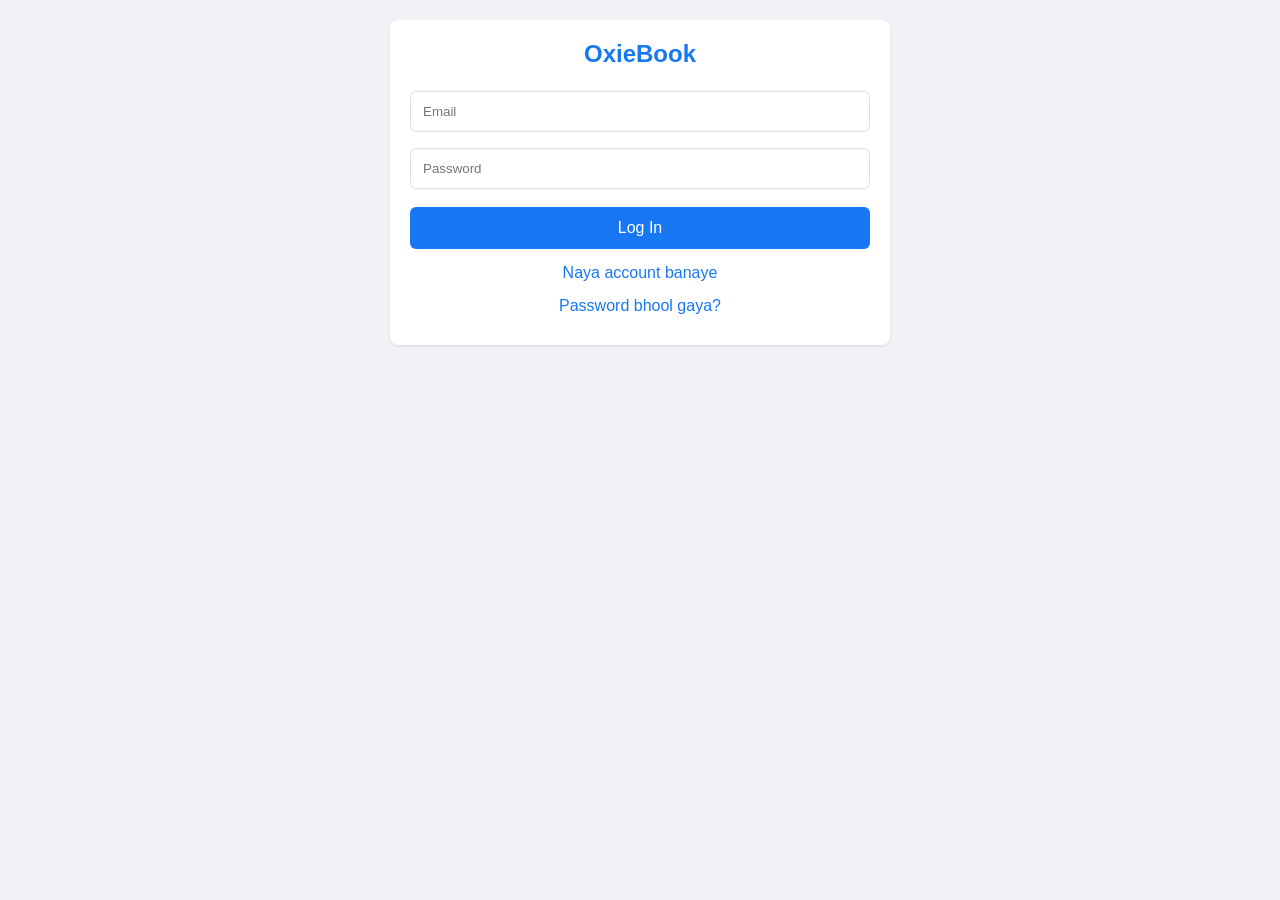
==== index.html @ 18fe03b7 "Update index.html" ====
<!DOCTYPE html>
<html lang="en">
<head>
  <meta charset="UTF-8">
  <meta name="viewport" content="width=device-width, initial-scale=1.0">
  <title>OxieBook</title>
  <style>
    body { font-family: Arial; background: #f0f2f5; margin: 0; padding: 0 0 70px 0; }
    .container { max-width: 500px; margin: 0 auto; padding: 20px; }
    .card { background: white; padding: 20px; border-radius: 8px; box-shadow: 0 1px 3px rgba(0,0,0,0.1); margin-bottom: 15px; }
    h2 { text-align: center; color: #1877f2; margin: 0 0 15px 0; }
    input, textarea { width: 100%; padding: 12px; margin: 8px 0; border: 1px solid #ddd; border-radius: 6px; box-sizing: border-box; font-family: Arial; }
    button { width: 100%; padding: 12px; background: #1877f2; color: white; border: none; border-radius: 6px; font-size: 16px; cursor: pointer; margin-top: 10px; }
    button:hover { background: #166fe5; }
    .btn-small { width: auto; padding: 6px 12px; font-size: 14px; margin: 0; }
    .btn-like { background: #e4e6eb; color: #050505; }
    .btn-liked { background: #1877f2; color: white; }
    .btn-back { background: #e4e6eb; color: #050505; margin-bottom: 10px; }
    .btn-delete { background: #e41e3f; }
    .btn-edit { background: #31a24c; }
    .link { text-align: center; margin-top: 15px; color: #1877f2; cursor: pointer; }
    .error { color: red; font-size: 14px; margin-top: 10px; text-align: center; }
    .header { display: flex; justify-content: space-between; align-items: center; margin-bottom: 15px; }
    .post { border-bottom: 1px solid #eee; padding: 15px 0; }
    .post:last-child { border-bottom: none; }
    .post-header { display: flex; align-items: center; gap: 10px; margin-bottom: 8px; }
    .avatar { width: 40px; height: 40px; border-radius: 50%; object-fit: cover; background: #ddd; cursor: pointer; }
    .avatar-large { width: 80px; height: 80px; border-radius: 50%; object-fit: cover; background: #ddd; }
    .post-name { font-weight: bold; color: #050505; font-size: 15px; display: flex; align-items: center; gap: 4px; cursor: pointer; }
    .post-name:hover { text-decoration: underline; }
    .post-content { margin: 8px 0; color: #050505; }
    .post-time { color: #65676b; font-size: 12px; }
    .post-actions { display: flex; gap: 10px; margin-top: 10px; flex-wrap: wrap; }
    .verified { color: #1877f2; font-size: 16px; }
    .search-result { padding: 10px; border-bottom: 1px solid #eee; cursor: pointer; display: flex; align-items: center; gap: 10px; }
    .search-result:hover { background: #f0f2f5; }
    .profile-section { display: flex; gap: 10px; align-items: center; margin-bottom: 10px; }
    .profile-section input { margin: 0; }
    .bio { color: #65676b; font-size: 14px; margin: 5px 0; }
    .profile-header { text-align: center; padding: 20px 0; }
    .profile-stats { display: flex; justify-content: center; gap: 30px; margin: 15px 0; }
    .stat { text-align: center; }
    .stat-number { font-weight: bold; font-size: 18px; }
    .stat-label { color: #65676b; font-size: 14px; }
    .edit-box { display: none; margin-top: 10px; }
    .friend-requests-box { background: #fff3cd; padding: 10px; border-radius: 6px; margin-bottom: 15px; }

    /* Bottom Nav Icons */
    .bottom-nav { position: fixed; bottom: 0; left: 0; right: 0; background: white; border-top: 1px solid #ddd; display: flex; justify-content: space-around; padding: 10px 0; box-shadow: 0 -1px 5px rgba(0,0,0,0.1); z-index: 100; }
    .nav-icon { display: flex; flex-direction: column; align-items: center; cursor: pointer; color: #65676b; font-size: 24px; padding: 5px 15px; }
    .nav-icon.active { color: #1877f2; }
    .nav-icon span { font-size: 11px; margin-top: 2px; }

    #fileInput { display: none; }
    .page { display: none; }
    .page.active { display: block; }
    
    /* NAYA: Chat Modal CSS */
    .chat-modal { position: fixed; top: 0; left: 0; right: 0; bottom: 0; background: white; z-index: 999; display: none; flex-direction: column; }
    .chat-modal.active { display: flex; }
    .chat-header { background: #1877f2; color: white; padding: 15px; display: flex; align-items: center; gap: 12px; }
    .chat-body { flex: 1; overflow-y: auto; padding: 15px; background: #f0f2f5; }
    .chat-input-area { padding: 10px; background: white; border-top: 1px solid #ddd; display: flex; gap: 8px; }
    .chat-input-area input { margin: 0; }
    .message { margin-bottom: 10px; display: flex; }
    .message.sent { justify-content: flex-end; }
    .message-bubble { max-width: 70%; padding: 8px 12px; border-radius: 18px; }
    .message.sent .message-bubble { background: #1877f2; color: white; }
    .message.received .message-bubble { background: white; }
    .message-time { font-size: 11px; opacity: 0.7; margin-top: 3px; }
    .unread-badge { background: red; color: white; border-radius: 50%; width: 18px; height: 18px; font-size: 11px; display: flex; align-items: center; justify-content: center; position: absolute; top: -5px; right: -5px; }
  </style>
</head>
<body>
  <div class="container">
    <!-- Login/Signup -->
    <div class="card" id="auth-form">
      <h2>OxieBook</h2>
      <input type="email" id="email" placeholder="Email" />
      <input type="password" id="password" placeholder="Password" />
      <button id="loginBtn">Log In</button>
      <div class="link" id="toggleBtn">Naya account banaye</div>
      <div class="link" id="forgotBtn">Password bhool gaya?</div>
      <div class="error" id="error"></div>
    </div>

    <!-- Main App -->
    <div id="app" style="display: none;">

      <!-- Home/Feed Page -->
      <div id="homePage" class="page active">
        <div class="card">
          <div class="header">
            <h2>OxieBook</h2>
            <div style="display: flex; gap: 15px; align-items: center;">
              <div style="position: relative; cursor: pointer;" onclick="openChatList()">
                <span style="font-size: 22px;">💬</span>
                <span id="chatUnreadBadge" class="unread-badge" style="display: none;">0</span>
              </div>
              <button id="logoutBtn" class="btn-small">Logout</button>
            </div>
          </div>
          <div id="friendRequestsBox" class="friend-requests-box" style="display:none;"></div>
          
          <!-- NAYA: Quick Post Box -->
          <div style="display: flex; gap: 10px; align-items: center; padding: 12px; background: #f0f2f5; border-radius: 8px; margin-bottom: 15px; cursor: pointer;" onclick="showPage('postPage')">
            <img id="quickPostAvatar" src="https://via.placeholder.com/40" class="avatar" style="width: 40px; height: 40px;" />
            <div style="flex: 1; color: #65676b;">Kya soch rahe ho?</div>
          </div>
          
          <div id="posts"></div>
        </div>
      </div>

      <!-- Search Page -->
      <div id="searchPage" class="page">
        <div class="card">
          <h3>Search Users</h3>
          <input type="text" id="searchInput" placeholder="Naam se search karo..." />
          <div id="searchResults"></div>
        </div>
      </div>

      <!-- Create Post Page -->
      <div id="postPage" class="page">
        <div class="card">
          <h3>Create Post</h3>
          <textarea id="postContent" placeholder="Kya soch rahe ho?"></textarea>
          <button id="postBtn">Post Karo</button>
        </div>
      </div>
            <!-- My Profile Page -->
      <div id="myProfilePage" class="page">
        <div class="card">
          <div class="profile-header">
            <img id="userAvatar" class="avatar-large" src="https://via.placeholder.com/80" />
            <h2 id="userName" style="margin: 10px 0 5px 0;"></h2>
            <div id="userBio" class="bio"></div>
          </div>
          <input type="text" id="nameInput" placeholder="Naam badlo" />
          <input type="text" id="bioInput" placeholder="Bio likho" />
          <input type="file" id="fileInput" accept="image/*" />
          <button id="dpBtn" class="btn-small">DP Upload</button>
          <button id="saveProfileBtn">Profile Save Karo</button>
        </div>
      </div>

      <!-- View Other Profile Page -->
      <div id="viewProfilePage" class="page">
        <div class="card">
          <button class="btn-back" onclick="showPage('homePage')">← Back</button>
          <div class="profile-header">
            <img id="viewProfileAvatar" class="avatar-large" src="https://via.placeholder.com/80" />
            <h2 id="viewProfileName" style="margin: 10px 0 5px 0;"></h2>
            <div id="viewProfileBio" class="bio"></div>
            <button id="friendActionBtn" class="btn-small" style="display:none; margin-top:10px;"></button>
            <button id="messageUserBtn" class="btn-small" style="display:none; margin-top:10px; background: #1877f2;">💬 Message</button>
          </div>
          <div class="profile-stats">
            <div class="stat">
              <div class="stat-number" id="viewPostCount">0</div>
              <div class="stat-label">Posts</div>
            </div>
          </div>
        </div>
        <div class="card">
          <h3>Posts</h3>
          <div id="viewProfilePosts"></div>
        </div>
      </div>

    </div>
  </div>

  <!-- Bottom Navigation -->
  <div class="bottom-nav" id="bottomNav" style="display: none;">
    <div class="nav-icon active" onclick="showPage('homePage')">
      🏠<span>Home</span>
    </div>
    <div class="nav-icon" onclick="showPage('searchPage')">
      🔍<span>Search</span>
    </div>
    <div class="nav-icon" onclick="showPage('postPage')">
      ➕<span>Post</span>
    </div>
    <div class="nav-icon" onclick="showPage('myProfilePage')">
      👤<span>Profile</span>
    </div>
  </div>

  <!-- NAYA: CHAT MODAL - User List -->
  <div id="chatListModal" class="chat-modal">
    <div class="chat-header">
      <span style="font-size: 24px; cursor: pointer;" onclick="closeChatList()">←</span>
      <h3 style="margin: 0; flex: 1;">Messages</h3>
    </div>
    <div class="chat-body" id="chatUserList">
      <div style="text-align: center; color: #65676b; margin-top: 30px;">Users load ho rahe hai...</div>
    </div>
  </div>

  <!-- NAYA: CHAT MODAL - Chat Window -->
  <div id="chatWindowModal" class="chat-modal">
    <div class="chat-header">
      <span style="font-size: 24px; cursor: pointer;" onclick="backToChatList()">←</span>
      <img id="chatWindowAvatar" src="https://via.placeholder.com/40" class="avatar" style="width: 40px; height: 40px;" />
      <div style="flex: 1;">
        <div id="chatWindowName" style="font-weight: bold;"></div>
        <div id="chatWindowStatus" style="font-size: 12px; opacity: 0.9;">Online</div>
      </div>
    </div>
    <div class="chat-body" id="chatMessages">
      <div style="text-align: center; color: #65676b; margin-top: 30px;">Loading messages...</div>
    </div>
    <div class="chat-input-area">
      <input type="text" id="chatMessageInput" placeholder="Message likho..." style="flex: 1;" />
      <button id="sendMessageBtn" class="btn-small" style="width: auto; padding: 12px 20px; margin: 0;">Send</button>
    </div>
  </div>

  <!-- Custom Popup -->
  <div id="customAlert" style="display: none; position: fixed; top: 0; left: 0; right: 0; bottom: 0; background: rgba(0,0,0,0.6); z-index: 999; align-items: center; justify-content: center;">
    <div style="background: #0d47a1; color: white; padding: 25px; border-radius: 12px; max-width: 300px; text-align: center; box-shadow: 0 5px 15px rgba(0,0,0,0.3);">
      <h3 style="margin: 0 0 12px 0; color: #bbdefb;">OxieBook</h3>
      <p id="alertMsg" style="margin: 0 0 18px 0; color: white;"></p>
      <input type="email" id="promptInput" placeholder="Apna email daalo" style="display: none; width: 100%; padding: 8px; margin-bottom: 15px; border-radius: 5px; border: none; box-sizing: border-box;" />
      <div>
        <button id="alertOkBtn" style="background: #1976d2; color: white; border: none; padding: 10px 25px; border-radius: 6px; font-weight: bold; cursor: pointer; margin: 0 5px;">OK</button>
        <button id="alertCancelBtn" style="display: none; background: #555; color: white; border: none; padding: 10px 25px; border-radius: 6px; cursor: pointer; margin: 0 5px;">Cancel</button>
      </div>
    </div>
  </div>
    <script type="module">
    import { createClient } from 'https://cdn.jsdelivr.net/npm/@supabase/supabase-js@2/+esm'

    const SUPABASE_URL = 'https://gxpjfxiukyubpnnuqrzw.supabase.co'
    const SUPABASE_ANON_KEY = 'sb_publishable_iM23kcEkexqxSfRP8p-hvw_jzrtv5hI'
    const supabase = createClient(SUPABASE_URL, SUPABASE_ANON_KEY)

    let isLogin = true
    let currentUserId = null
    let currentUser = null
    let selectedChatUser = null
    let messageSubscription = null

    // ========== PAGE NAVIGATION ==========
    window.showPage = (pageId) => {
      document.querySelectorAll('.page').forEach(p => p.classList.remove('active'))
      document.querySelectorAll('.nav-icon').forEach(i => i.classList.remove('active'))
      document.getElementById(pageId).classList.add('active')

      const navMap = { 'homePage': 0, 'searchPage': 1, 'postPage': 2, 'myProfilePage': 3 }
      if (navMap[pageId]!== undefined) {
        document.querySelectorAll('.nav-icon')[navMap[pageId]].classList.add('active')
      }
    }

    // ========== AUTH ==========
    document.getElementById('toggleBtn').addEventListener('click', () => {
      isLogin =!isLogin
      document.getElementById('loginBtn').textContent = isLogin? 'Log In' : 'Sign Up'
      document.getElementById('toggleBtn').textContent = isLogin? 'Naya account banaye' : 'Account hai? Login kare'
    })

    document.getElementById('loginBtn').addEventListener('click', async () => {
      const email = document.getElementById('email').value
      const password = document.getElementById('password').value
      if (!email ||!password) return document.getElementById('error').textContent = 'Email aur Password daal'

      try {
        let result = isLogin
         ? await supabase.auth.signInWithPassword({ email, password })
          : await supabase.auth.signUp({ email, password })

        if (result.error) throw result.error
        if (!isLogin &&!result.data.session) document.getElementById('error').textContent = 'Signup ho gaya! Ab Login kar'
      } catch (err) {
        document.getElementById('error').textContent = err.message
      }
    })

    document.getElementById('logoutBtn').addEventListener('click', async () => await supabase.auth.signOut())

    document.getElementById('forgotBtn').addEventListener('click', () => {
      showPrompt('Password reset ke liye email daalo:', async (email) => {
        if (!email) return showAlert('Email to daal bhai')
        const { error } = await supabase.auth.resetPasswordForEmail(email, {
          redirectTo: 'https://oxie-book.vercel.app'
        })
        if (error) showAlert('Error: ' + error.message)
        else showAlert('Password reset link email pe bhej diya! Inbox + Spam check kar')
      })
    })

    // ========== PROFILE UPDATE ==========
    document.getElementById('dpBtn').addEventListener('click', () => document.getElementById('fileInput').click())

    document.getElementById('fileInput').addEventListener('change', async (e) => {
      const file = e.target.files[0]
      if (!file) return
      const { data: { user } } = await supabase.auth.getUser()
      const filePath = `${user.id}/${Date.now()}.jpg`
      const { error } = await supabase.storage.from('avatars').upload(filePath, file)
      if (error) return showAlert(error.message)
      const { data } = supabase.storage.from('avatars').getPublicUrl(filePath)
      await supabase.from('profiles').update({ avatar_url: data.publicUrl }).eq('id', user.id)
      getProfile()
    })

    document.getElementById('saveProfileBtn').addEventListener('click', async () => {
      const name = document.getElementById('nameInput').value.trim()
      const bio = document.getElementById('bioInput').value.trim()
      const { data: { user } } = await supabase.auth.getUser()
      const { error } = await supabase.from('profiles').update({ name, bio }).eq('id', user.id)
      if (error) showAlert(error.message)
      else {
        showAlert('Profile update ho gaya!')
        getProfile()
        loadPosts()
      }
    })

    // ========== POST ==========
    document.getElementById('postBtn').addEventListener('click', async () => {
      const content = document.getElementById('postContent').value.trim()
      if (!content) return showAlert('Kuch to likh bhai')
      const { error } = await supabase.from('posts').insert({ content })
      if (error) showAlert(error.message)
      else {
        document.getElementById('postContent').value = ''
        showPage('homePage')
        loadPosts()
      }
    })

    // ========== SEARCH ==========
    document.getElementById('searchInput').addEventListener('input', async (e) => {
      const query = e.target.value.trim()
      if (query.length < 2) return document.getElementById('searchResults').innerHTML = ''
      const { data } = await supabase.from('profiles').select('id, name, is_verified, avatar_url').ilike('name', `%${query}%`).limit(5)
      document.getElementById('searchResults').innerHTML = data.map(u => `
        <div class="search-result" onclick="viewUserProfile('${u.id}')">
          <img src="${u.avatar_url || 'https://via.placeholder.com/40'}" class="avatar" style="width:30px;height:30px;" />
          ${u.name} ${u.is_verified? '<span class="verified">✓</span>' : ''}
        </div>
      `).join('')
    })

    // ========== VIEW USER PROFILE ==========
    window.viewUserProfile = async (userId) => {
      const { data: profile } = await supabase.from('profiles').select('*').eq('id', userId).single()
      if (!profile) return

      showPage('viewProfilePage')
      document.getElementById('viewProfileAvatar').src = profile.avatar_url || 'https://via.placeholder.com/80'
      document.getElementById('viewProfileName').innerHTML = `${profile.name} ${profile.is_verified? '<span class="verified">✓</span>' : ''}`
      document.getElementById('viewProfileBio').textContent = profile.bio || 'No bio yet'

      // Friend button logic
      const friendBtn = document.getElementById('friendActionBtn')
      const messageBtn = document.getElementById('messageUserBtn')

      if (userId!== currentUserId) {
        const { data: friendData } = await supabase.from('friends')
         .select('*')
         .or(`and(sender_id.eq.${currentUserId},receiver_id.eq.${userId}),and(sender_id.eq.${userId},receiver_id.eq.${currentUserId})`)
         .single()

        friendBtn.style.display = 'inline-block'
        messageBtn.style.display = 'inline-block'
        messageBtn.onclick = () => openChatWindow(userId, profile.name, profile.avatar_url)

        if (!friendData) {
          friendBtn.textContent = '➕ Add Friend'
          friendBtn.onclick = () => sendFriendRequest(userId, profile.name)
          friendBtn.disabled = false
        } else if (friendData.status === 'pending' && friendData.sender_id === currentUserId) {
          friendBtn.textContent = 'Request Sent'
          friendBtn.disabled = true
        } else if (friendData.status === 'pending' && friendData.receiver_id === currentUserId) {
          friendBtn.textContent = 'Accept Request'
          friendBtn.onclick = () => acceptFriendRequest(friendData.id)
          friendBtn.disabled = false
        } else if (friendData.status === 'accepted') {
          friendBtn.textContent = '✓ Friends'
          friendBtn.disabled = true
        }
      } else {
        friendBtn.style.display = 'none'
        messageBtn.style.display = 'none'
      }

      const { data: posts } = await supabase
       .from('posts')
       .select(`*, profiles:user_id (name, is_verified, avatar_url), likes:likes (user_id)`)
       .eq('user_id', userId)
       .order('created_at', { ascending: false })

      document.getElementById('viewPostCount').textContent = posts.length
      document.getElementById('viewProfilePosts').innerHTML = posts.map(post => renderPost(post)).join('') || '<p>No posts yet.</p>'
    }
      -- 1. Profiles Table
create table profiles (
  id uuid references auth.users primary key,
  name text,
  bio text,
  avatar_url text,
  is_verified boolean default false
);

-- 2. Posts Table
create table posts (
  id uuid primary key default gen_random_uuid(),
  user_id uuid references auth.users,
  content text,
  created_at timestamp with time zone default now()
);

-- 3. Likes Table
create table likes (
  id uuid primary key default gen_random_uuid(),
  post_id uuid references posts,
  user_id uuid references auth.users,
  created_at timestamp with time zone default now(),
  unique(post_id, user_id)
);

-- 4. Friends Table
create table friends (
  id uuid primary key default gen_random_uuid(),
  sender_id uuid references auth.users,
  receiver_id uuid references auth.users,
  status text default 'pending',
  created_at timestamp with time zone default now()
);

-- 5. Messages Table
create table messages (
  id uuid primary key default gen_random_uuid(),
  sender_id uuid references auth.users,
  receiver_id uuid references auth.users,
  content text,
  created_at timestamp with time zone default now(),
  seen_at timestamp with time zone
);

-- RLS Policies
alter table profiles enable row level security;
create policy "Public read" on profiles for select using (true);
create policy "User update" on profiles for update using (auth.uid() = id);

alter table posts enable row level security;
create policy "Public read" on posts for select using (true);
create policy "User insert" on posts for insert with check (auth.uid() = user_id);
create policy "User update" on posts for update using (auth.uid() = user_id);
create policy "User delete" on posts for delete using (auth.uid() = user_id);

alter table likes enable row level security;
create policy "Public read" on likes for select using (true);
create policy "User like" on likes for insert with check (auth.uid() = user_id);
create policy "User unlike" on likes for delete using (auth.uid() = user_id);

alter table friends enable row level security;
create policy "View friends" on friends for select using (auth.uid() = sender_id or auth.uid() = receiver_id);
create policy "Send request" on friends for insert with check (auth.uid() = sender_id);
create policy "Update request" on friends for update using (auth.uid() = receiver_id);

alter table messages enable row level security;
create policy "View messages" on messages for select using (auth.uid() = sender_id or auth.uid() = receiver_id);
create policy "Send message" on messages for insert with check (auth.uid() = sender_id);
create policy "Update seen" on messages for update using (auth.uid() = receiver_id);
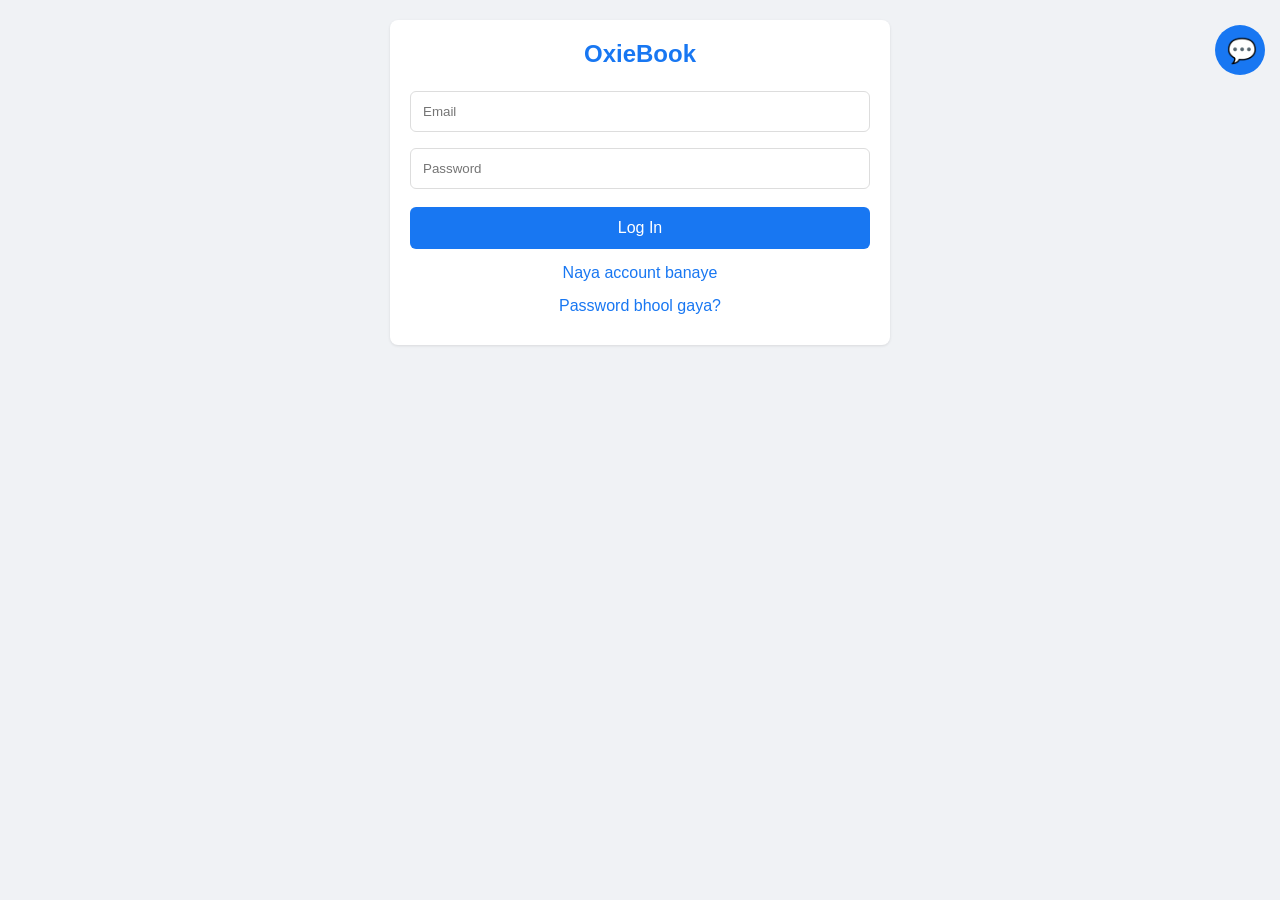
==== commit 06c280cd: "Update index.html" ====
--- a/index.html
+++ b/index.html
@@ -6,69 +6,67 @@
   <title>OxieBook</title>
   <style>
     body { font-family: Arial; background: #f0f2f5; margin: 0; padding: 0 0 70px 0; }
-    .container { max-width: 500px; margin: 0 auto; padding: 20px; }
-    .card { background: white; padding: 20px; border-radius: 8px; box-shadow: 0 1px 3px rgba(0,0,0,0.1); margin-bottom: 15px; }
+.container { max-width: 500px; margin: 0 auto; padding: 20px; }
+.card { background: white; padding: 20px; border-radius: 8px; box-shadow: 0 1px 3px rgba(0,0,0,0.1); margin-bottom: 15px; }
     h2 { text-align: center; color: #1877f2; margin: 0 0 15px 0; }
     input, textarea { width: 100%; padding: 12px; margin: 8px 0; border: 1px solid #ddd; border-radius: 6px; box-sizing: border-box; font-family: Arial; }
     button { width: 100%; padding: 12px; background: #1877f2; color: white; border: none; border-radius: 6px; font-size: 16px; cursor: pointer; margin-top: 10px; }
     button:hover { background: #166fe5; }
-    .btn-small { width: auto; padding: 6px 12px; font-size: 14px; margin: 0; }
-    .btn-like { background: #e4e6eb; color: #050505; }
-    .btn-liked { background: #1877f2; color: white; }
-    .btn-back { background: #e4e6eb; color: #050505; margin-bottom: 10px; }
-    .btn-delete { background: #e41e3f; }
-    .btn-edit { background: #31a24c; }
-    .link { text-align: center; margin-top: 15px; color: #1877f2; cursor: pointer; }
-    .error { color: red; font-size: 14px; margin-top: 10px; text-align: center; }
-    .header { display: flex; justify-content: space-between; align-items: center; margin-bottom: 15px; }
-    .post { border-bottom: 1px solid #eee; padding: 15px 0; }
-    .post:last-child { border-bottom: none; }
-    .post-header { display: flex; align-items: center; gap: 10px; margin-bottom: 8px; }
-    .avatar { width: 40px; height: 40px; border-radius: 50%; object-fit: cover; background: #ddd; cursor: pointer; }
-    .avatar-large { width: 80px; height: 80px; border-radius: 50%; object-fit: cover; background: #ddd; }
-    .post-name { font-weight: bold; color: #050505; font-size: 15px; display: flex; align-items: center; gap: 4px; cursor: pointer; }
-    .post-name:hover { text-decoration: underline; }
-    .post-content { margin: 8px 0; color: #050505; }
-    .post-time { color: #65676b; font-size: 12px; }
-    .post-actions { display: flex; gap: 10px; margin-top: 10px; flex-wrap: wrap; }
-    .verified { color: #1877f2; font-size: 16px; }
-    .search-result { padding: 10px; border-bottom: 1px solid #eee; cursor: pointer; display: flex; align-items: center; gap: 10px; }
-    .search-result:hover { background: #f0f2f5; }
-    .profile-section { display: flex; gap: 10px; align-items: center; margin-bottom: 10px; }
-    .profile-section input { margin: 0; }
-    .bio { color: #65676b; font-size: 14px; margin: 5px 0; }
-    .profile-header { text-align: center; padding: 20px 0; }
-    .profile-stats { display: flex; justify-content: center; gap: 30px; margin: 15px 0; }
-    .stat { text-align: center; }
-    .stat-number { font-weight: bold; font-size: 18px; }
-    .stat-label { color: #65676b; font-size: 14px; }
-    .edit-box { display: none; margin-top: 10px; }
-    .friend-requests-box { background: #fff3cd; padding: 10px; border-radius: 6px; margin-bottom: 15px; }
+.btn-small { width: auto; padding: 6px 12px; font-size: 14px; margin: 0; }
+.btn-like { background: #e4e6eb; color: #050505; }
+.btn-liked { background: #1877f2; color: white; }
+.btn-back { background: #e4e6eb; color: #050505; margin-bottom: 10px; }
+.btn-delete { background: #e41e3f; }
+.btn-edit { background: #31a24c; }
+.link { text-align: center; margin-top: 15px; color: #1877f2; cursor: pointer; }
+.error { color: red; font-size: 14px; margin-top: 10px; text-align: center; }
+.header { display: flex; justify-content: space-between; align-items: center; margin-bottom: 15px; }
+.post { border-bottom: 1px solid #eee; padding: 15px 0; }
+.post:last-child { border-bottom: none; }
+.post-header { display: flex; align-items: center; gap: 10px; margin-bottom: 8px; }
+.avatar { width: 40px; height: 40px; border-radius: 50%; object-fit: cover; background: #ddd; cursor: pointer; }
+.avatar-large { width: 80px; height: 80px; border-radius: 50%; object-fit: cover; background: #ddd; }
+.post-name { font-weight: bold; color: #050505; font-size: 15px; display: flex; align-items: center; gap: 4px; cursor: pointer; }
+.post-name:hover { text-decoration: underline; }
+.post-content { margin: 8px 0; color: #050505; }
+.post-time { color: #65676b; font-size: 12px; }
+.post-actions { display: flex; gap: 10px; margin-top: 10px; flex-wrap: wrap; }
+.verified { color: #1877f2; font-size: 16px; }
+.search-result { padding: 10px; border-bottom: 1px solid #eee; cursor: pointer; display: flex; align-items: center; gap: 10px; }
+.search-result:hover { background: #f0f2f5; }
+.profile-section { display: flex; gap: 10px; align-items: center; margin-bottom: 10px; }
+.profile-section input { margin: 0; }
+.bio { color: #65676b; font-size: 14px; margin: 5px 0; }
+.profile-header { text-align: center; padding: 20px 0; }
+.profile-stats { display: flex; justify-content: center; gap: 30px; margin: 15px 0; }
+.stat { text-align: center; }
+.stat-number { font-weight: bold; font-size: 18px; }
+.stat-label { color: #65676b; font-size: 14px; }
+.edit-box { display: none; margin-top: 10px; }
+.friend-requests-box { background: #fff3cd; padding: 10px; border-radius: 6px; margin-bottom: 15px; }
 
     /* Bottom Nav Icons */
-    .bottom-nav { position: fixed; bottom: 0; left: 0; right: 0; background: white; border-top: 1px solid #ddd; display: flex; justify-content: space-around; padding: 10px 0; box-shadow: 0 -1px 5px rgba(0,0,0,0.1); z-index: 100; }
-    .nav-icon { display: flex; flex-direction: column; align-items: center; cursor: pointer; color: #65676b; font-size: 24px; padding: 5px 15px; }
-    .nav-icon.active { color: #1877f2; }
-    .nav-icon span { font-size: 11px; margin-top: 2px; }
+.bottom-nav { position: fixed; bottom: 0; left: 0; right: 0; background: white; border-top: 1px solid #ddd; display: flex; justify-content: space-around; padding: 10px 0; box-shadow: 0 -1px 5px rgba(0,0,0,0.1); z-index: 100; }
+.nav-icon { display: flex; flex-direction: column; align-items: center; cursor: pointer; color: #65676b; font-size: 24px; padding: 5px 15px; }
+.nav-icon.active { color: #1877f2; }
+.nav-icon span { font-size: 11px; margin-top: 2px; }
 
     #fileInput { display: none; }
-    .page { display: none; }
-    .page.active { display: block; }
-    
-    /* NAYA: Chat Modal CSS */
-    .chat-modal { position: fixed; top: 0; left: 0; right: 0; bottom: 0; background: white; z-index: 999; display: none; flex-direction: column; }
-    .chat-modal.active { display: flex; }
-    .chat-header { background: #1877f2; color: white; padding: 15px; display: flex; align-items: center; gap: 12px; }
-    .chat-body { flex: 1; overflow-y: auto; padding: 15px; background: #f0f2f5; }
-    .chat-input-area { padding: 10px; background: white; border-top: 1px solid #ddd; display: flex; gap: 8px; }
-    .chat-input-area input { margin: 0; }
-    .message { margin-bottom: 10px; display: flex; }
-    .message.sent { justify-content: flex-end; }
-    .message-bubble { max-width: 70%; padding: 8px 12px; border-radius: 18px; }
-    .message.sent .message-bubble { background: #1877f2; color: white; }
-    .message.received .message-bubble { background: white; }
-    .message-time { font-size: 11px; opacity: 0.7; margin-top: 3px; }
-    .unread-badge { background: red; color: white; border-radius: 50%; width: 18px; height: 18px; font-size: 11px; display: flex; align-items: center; justify-content: center; position: absolute; top: -5px; right: -5px; }
+.page { display: none; }
+.page.active { display: block; }
+    .modal { display:none; position:fixed; top:0; left:0; width:100%; height:100%; background:rgba(0,0,0,0.5); z-index:1000; }
+.modal.active { display:flex; align-items:center; justify-content:center; }
+.modal-content { background:white; width:90%; max-width:500px; height:80vh; border-radius:8px; display:flex; flex-direction:column; }
+.modal-header { padding:15px; border-bottom:1px solid #ddd; display:flex; justify-content:space-between; align-items:center; }
+.close-btn { background:none; border:none; font-size:24px; cursor:pointer; }
+.message { margin:8px 0; display:flex; }
+.message.sent { justify-content:flex-end; }
+.message.received { justify-content:flex-start; }
+.message-bubble { max-width:70%; padding:10px 15px; border-radius:18px; word-wrap:break-word; }
+.message.sent .message-bubble { background:#1877f2; color:white; }
+.message.received .message-bubble { background:#e4e6eb; color:black; }
+.message-time { font-size:11px; opacity:0.7; margin-top:4px; }
+.unread-badge { position:absolute; top:-2px; right:-2px; background:#f02849; color:white; border-radius:50%; width:18px; height:18px; font-size:10px; display:flex; align-items:center; justify-content:center; font-weight:bold; }
   </style>
 </head>
 <body>
@@ -92,22 +90,9 @@
         <div class="card">
           <div class="header">
             <h2>OxieBook</h2>
-            <div style="display: flex; gap: 15px; align-items: center;">
-              <div style="position: relative; cursor: pointer;" onclick="openChatList()">
-                <span style="font-size: 22px;">💬</span>
-                <span id="chatUnreadBadge" class="unread-badge" style="display: none;">0</span>
-              </div>
-              <button id="logoutBtn" class="btn-small">Logout</button>
-            </div>
+            <button id="logoutBtn" class="btn-small">Logout</button>
           </div>
           <div id="friendRequestsBox" class="friend-requests-box" style="display:none;"></div>
-          
-          <!-- NAYA: Quick Post Box -->
-          <div style="display: flex; gap: 10px; align-items: center; padding: 12px; background: #f0f2f5; border-radius: 8px; margin-bottom: 15px; cursor: pointer;" onclick="showPage('postPage')">
-            <img id="quickPostAvatar" src="https://via.placeholder.com/40" class="avatar" style="width: 40px; height: 40px;" />
-            <div style="flex: 1; color: #65676b;">Kya soch rahe ho?</div>
-          </div>
-          
           <div id="posts"></div>
         </div>
       </div>
@@ -126,10 +111,11 @@
         <div class="card">
           <h3>Create Post</h3>
           <textarea id="postContent" placeholder="Kya soch rahe ho?"></textarea>
-          <button id="postBtn">Post Karo</button>
-        </div>
-      </div>
-            <!-- My Profile Page -->
+<button id="postBtn">Post Karo</button>
+        </div>
+      </div>
+
+      <!-- My Profile Page -->
       <div id="myProfilePage" class="page">
         <div class="card">
           <div class="profile-header">
@@ -154,7 +140,6 @@
             <h2 id="viewProfileName" style="margin: 10px 0 5px 0;"></h2>
             <div id="viewProfileBio" class="bio"></div>
             <button id="friendActionBtn" class="btn-small" style="display:none; margin-top:10px;"></button>
-            <button id="messageUserBtn" class="btn-small" style="display:none; margin-top:10px; background: #1877f2;">💬 Message</button>
           </div>
           <div class="profile-stats">
             <div class="stat">
@@ -188,49 +173,7 @@
     </div>
   </div>
 
-  <!-- NAYA: CHAT MODAL - User List -->
-  <div id="chatListModal" class="chat-modal">
-    <div class="chat-header">
-      <span style="font-size: 24px; cursor: pointer;" onclick="closeChatList()">←</span>
-      <h3 style="margin: 0; flex: 1;">Messages</h3>
-    </div>
-    <div class="chat-body" id="chatUserList">
-      <div style="text-align: center; color: #65676b; margin-top: 30px;">Users load ho rahe hai...</div>
-    </div>
-  </div>
-
-  <!-- NAYA: CHAT MODAL - Chat Window -->
-  <div id="chatWindowModal" class="chat-modal">
-    <div class="chat-header">
-      <span style="font-size: 24px; cursor: pointer;" onclick="backToChatList()">←</span>
-      <img id="chatWindowAvatar" src="https://via.placeholder.com/40" class="avatar" style="width: 40px; height: 40px;" />
-      <div style="flex: 1;">
-        <div id="chatWindowName" style="font-weight: bold;"></div>
-        <div id="chatWindowStatus" style="font-size: 12px; opacity: 0.9;">Online</div>
-      </div>
-    </div>
-    <div class="chat-body" id="chatMessages">
-      <div style="text-align: center; color: #65676b; margin-top: 30px;">Loading messages...</div>
-    </div>
-    <div class="chat-input-area">
-      <input type="text" id="chatMessageInput" placeholder="Message likho..." style="flex: 1;" />
-      <button id="sendMessageBtn" class="btn-small" style="width: auto; padding: 12px 20px; margin: 0;">Send</button>
-    </div>
-  </div>
-
-  <!-- Custom Popup -->
-  <div id="customAlert" style="display: none; position: fixed; top: 0; left: 0; right: 0; bottom: 0; background: rgba(0,0,0,0.6); z-index: 999; align-items: center; justify-content: center;">
-    <div style="background: #0d47a1; color: white; padding: 25px; border-radius: 12px; max-width: 300px; text-align: center; box-shadow: 0 5px 15px rgba(0,0,0,0.3);">
-      <h3 style="margin: 0 0 12px 0; color: #bbdefb;">OxieBook</h3>
-      <p id="alertMsg" style="margin: 0 0 18px 0; color: white;"></p>
-      <input type="email" id="promptInput" placeholder="Apna email daalo" style="display: none; width: 100%; padding: 8px; margin-bottom: 15px; border-radius: 5px; border: none; box-sizing: border-box;" />
-      <div>
-        <button id="alertOkBtn" style="background: #1976d2; color: white; border: none; padding: 10px 25px; border-radius: 6px; font-weight: bold; cursor: pointer; margin: 0 5px;">OK</button>
-        <button id="alertCancelBtn" style="display: none; background: #555; color: white; border: none; padding: 10px 25px; border-radius: 6px; cursor: pointer; margin: 0 5px;">Cancel</button>
-      </div>
-    </div>
-  </div>
-    <script type="module">
+  <script type="module">
     import { createClient } from 'https://cdn.jsdelivr.net/npm/@supabase/supabase-js@2/+esm'
 
     const SUPABASE_URL = 'https://gxpjfxiukyubpnnuqrzw.supabase.co'
@@ -240,22 +183,22 @@
     let isLogin = true
     let currentUserId = null
     let currentUser = null
-    let selectedChatUser = null
-    let messageSubscription = null
-
-    // ========== PAGE NAVIGATION ==========
+
+    // Page Navigation
     window.showPage = (pageId) => {
       document.querySelectorAll('.page').forEach(p => p.classList.remove('active'))
       document.querySelectorAll('.nav-icon').forEach(i => i.classList.remove('active'))
       document.getElementById(pageId).classList.add('active')
 
-      const navMap = { 'homePage': 0, 'searchPage': 1, 'postPage': 2, 'myProfilePage': 3 }
+      const navMap = {
+        'homePage': 0, 'searchPage': 1, 'postPage': 2, 'myProfilePage': 3
+      }
       if (navMap[pageId]!== undefined) {
         document.querySelectorAll('.nav-icon')[navMap[pageId]].classList.add('active')
       }
     }
 
-    // ========== AUTH ==========
+    // Auth
     document.getElementById('toggleBtn').addEventListener('click', () => {
       isLogin =!isLogin
       document.getElementById('loginBtn').textContent = isLogin? 'Log In' : 'Sign Up'
@@ -269,7 +212,7 @@
 
       try {
         let result = isLogin
-         ? await supabase.auth.signInWithPassword({ email, password })
+     ? await supabase.auth.signInWithPassword({ email, password })
           : await supabase.auth.signUp({ email, password })
 
         if (result.error) throw result.error
@@ -281,18 +224,7 @@
 
     document.getElementById('logoutBtn').addEventListener('click', async () => await supabase.auth.signOut())
 
-    document.getElementById('forgotBtn').addEventListener('click', () => {
-      showPrompt('Password reset ke liye email daalo:', async (email) => {
-        if (!email) return showAlert('Email to daal bhai')
-        const { error } = await supabase.auth.resetPasswordForEmail(email, {
-          redirectTo: 'https://oxie-book.vercel.app'
-        })
-        if (error) showAlert('Error: ' + error.message)
-        else showAlert('Password reset link email pe bhej diya! Inbox + Spam check kar')
-      })
-    })
-
-    // ========== PROFILE UPDATE ==========
+    // Profile Update
     document.getElementById('dpBtn').addEventListener('click', () => document.getElementById('fileInput').click())
 
     document.getElementById('fileInput').addEventListener('change', async (e) => {
@@ -320,7 +252,7 @@
       }
     })
 
-    // ========== POST ==========
+    // Post
     document.getElementById('postBtn').addEventListener('click', async () => {
       const content = document.getElementById('postContent').value.trim()
       if (!content) return showAlert('Kuch to likh bhai')
@@ -333,7 +265,7 @@
       }
     })
 
-    // ========== SEARCH ==========
+    // Search
     document.getElementById('searchInput').addEventListener('input', async (e) => {
       const query = e.target.value.trim()
       if (query.length < 2) return document.getElementById('searchResults').innerHTML = ''
@@ -346,7 +278,7 @@
       `).join('')
     })
 
-    // ========== VIEW USER PROFILE ==========
+    // View User Profile
     window.viewUserProfile = async (userId) => {
       const { data: profile } = await supabase.from('profiles').select('*').eq('id', userId).single()
       if (!profile) return
@@ -358,8 +290,6 @@
 
       // Friend button logic
       const friendBtn = document.getElementById('friendActionBtn')
-      const messageBtn = document.getElementById('messageUserBtn')
-
       if (userId!== currentUserId) {
         const { data: friendData } = await supabase.from('friends')
          .select('*')
@@ -367,105 +297,442 @@
          .single()
 
         friendBtn.style.display = 'inline-block'
-        messageBtn.style.display = 'inline-block'
-        messageBtn.onclick = () => openChatWindow(userId, profile.name, profile.avatar_url)
-
         if (!friendData) {
           friendBtn.textContent = '➕ Add Friend'
           friendBtn.onclick = () => sendFriendRequest(userId, profile.name)
-          friendBtn.disabled = false
         } else if (friendData.status === 'pending' && friendData.sender_id === currentUserId) {
           friendBtn.textContent = 'Request Sent'
           friendBtn.disabled = true
         } else if (friendData.status === 'pending' && friendData.receiver_id === currentUserId) {
           friendBtn.textContent = 'Accept Request'
           friendBtn.onclick = () => acceptFriendRequest(friendData.id)
-          friendBtn.disabled = false
         } else if (friendData.status === 'accepted') {
           friendBtn.textContent = '✓ Friends'
           friendBtn.disabled = true
         }
       } else {
         friendBtn.style.display = 'none'
-        messageBtn.style.display = 'none'
       }
 
       const { data: posts } = await supabase
-       .from('posts')
-       .select(`*, profiles:user_id (name, is_verified, avatar_url), likes:likes (user_id)`)
-       .eq('user_id', userId)
-       .order('created_at', { ascending: false })
+   .from('posts')
+   .select(`
+  *,
+  profiles:user_id (name, is_verified, avatar_url),
+  likes:likes (user_id)
+`)
+   .eq('user_id', userId)
+   .order('created_at', { ascending: false })
 
       document.getElementById('viewPostCount').textContent = posts.length
       document.getElementById('viewProfilePosts').innerHTML = posts.map(post => renderPost(post)).join('') || '<p>No posts yet.</p>'
     }
-      -- 1. Profiles Table
-create table profiles (
-  id uuid references auth.users primary key,
-  name text,
-  bio text,
-  avatar_url text,
-  is_verified boolean default false
-);
-
--- 2. Posts Table
-create table posts (
-  id uuid primary key default gen_random_uuid(),
-  user_id uuid references auth.users,
-  content text,
-  created_at timestamp with time zone default now()
-);
-
--- 3. Likes Table
-create table likes (
-  id uuid primary key default gen_random_uuid(),
-  post_id uuid references posts,
-  user_id uuid references auth.users,
-  created_at timestamp with time zone default now(),
-  unique(post_id, user_id)
-);
-
--- 4. Friends Table
-create table friends (
-  id uuid primary key default gen_random_uuid(),
-  sender_id uuid references auth.users,
-  receiver_id uuid references auth.users,
-  status text default 'pending',
-  created_at timestamp with time zone default now()
-);
-
--- 5. Messages Table
-create table messages (
-  id uuid primary key default gen_random_uuid(),
-  sender_id uuid references auth.users,
-  receiver_id uuid references auth.users,
-  content text,
-  created_at timestamp with time zone default now(),
-  seen_at timestamp with time zone
-);
-
--- RLS Policies
-alter table profiles enable row level security;
-create policy "Public read" on profiles for select using (true);
-create policy "User update" on profiles for update using (auth.uid() = id);
-
-alter table posts enable row level security;
-create policy "Public read" on posts for select using (true);
-create policy "User insert" on posts for insert with check (auth.uid() = user_id);
-create policy "User update" on posts for update using (auth.uid() = user_id);
-create policy "User delete" on posts for delete using (auth.uid() = user_id);
-
-alter table likes enable row level security;
-create policy "Public read" on likes for select using (true);
-create policy "User like" on likes for insert with check (auth.uid() = user_id);
-create policy "User unlike" on likes for delete using (auth.uid() = user_id);
-
-alter table friends enable row level security;
-create policy "View friends" on friends for select using (auth.uid() = sender_id or auth.uid() = receiver_id);
-create policy "Send request" on friends for insert with check (auth.uid() = sender_id);
-create policy "Update request" on friends for update using (auth.uid() = receiver_id);
-
-alter table messages enable row level security;
-create policy "View messages" on messages for select using (auth.uid() = sender_id or auth.uid() = receiver_id);
-create policy "Send message" on messages for insert with check (auth.uid() = sender_id);
-create policy "Update seen" on messages for update using (auth.uid() = receiver_id);
+
+    // Like Post
+    window.toggleLike = async (postId, liked) => {
+      const { data: { user } } = await supabase.auth.getUser()
+      if (liked) {
+        await supabase.from('likes').delete().eq('post_id', postId).eq('user_id', user.id)
+      } else {
+        await supabase.from('likes').insert({ post_id: postId, user_id: user.id })
+      }
+      loadPosts()
+    }
+
+    // Edit Post
+    window.editPost = (id) => {
+      document.getElementById(`edit-${id}`).style.display = 'block'
+      document.getElementById(`content-${id}`).style.display = 'none'
+    }
+
+    window.cancelEdit = (id) => {
+      document.getElementById(`edit-${id}`).style.display = 'none'
+      document.getElementById(`content-${id}`).style.display = 'block'
+    }
+
+    window.saveEdit = async (id) => {
+      const newContent = document.getElementById(`editText-${id}`).value.trim()
+      if (!newContent) return showAlert('Kuch likh to bhai')
+      const { error } = await supabase.from('posts').update({ content: newContent }).eq('id', id)
+      if (error) showAlert('Error: ' + error.message)
+      else loadPosts()
+    }
+
+    // Delete Post
+    window.deletePost = async (id) => {
+      if (!confirm('Pakka delete karna hai?')) return
+      const { error } = await supabase.from('posts').delete().eq('id', id)
+      if (error) showAlert('Error: ' + error.message)
+      else loadPosts()
+    }
+
+    // Share Post
+    window.sharePost = (content) => {
+      navigator.clipboard.writeText(`${content}\n\n- Shared from OxieBook: ${window.location.href}`)
+      showAlert('Link copied! Share kar de')
+    }
+
+    // Friend Request
+    window.sendFriendRequest = async (receiverId, receiverName) => {
+      if (!currentUser) return showAlert('Login kar pehle')
+      if (receiverId === currentUser.id) return showAlert('Khud ko request? 😂')
+
+      const { error } = await supabase.from('friends').insert({
+        sender_id: currentUser.id,
+        receiver_id: receiverId,
+        status: 'pending'
+      })
+      if (error) showAlert('Error: ' + error.message)
+      else {
+        showAlert(`${receiverName} ko request bhej di!`)
+        viewUserProfile(receiverId)
+      }
+    }
+
+    // Load Friend Requests
+    async function loadFriendRequests() {
+      const { data, error } = await supabase.from('friends')
+       .select('*, sender:sender_id(email, user_metadata)')
+       .eq('receiver_id', currentUserId)
+       .eq('status', 'pending')
+
+      const reqDiv = document.getElementById('friendRequestsBox')
+      if (data && data.length > 0) {
+        reqDiv.style.display = 'block'
+        reqDiv.innerHTML = '<b>Friend Requests:</b><br>'
+        data.forEach(req => {
+          const name = req.sender.user_metadata?.full_name || req.sender.email
+          reqDiv.innerHTML += `
+            <div style="margin:8px 0;">
+              ${name}
+              <button onclick="acceptFriendRequest('${req.id}')" class="btn-small" style="margin-left:10px;">Accept</button>
+              <button onclick="rejectFriendRequest('${req.id}')" class="btn-small btn-back">Reject</button>
+            </div>
+          `
+        })
+      } else {
+        reqDiv.style.display = 'none'
+      }
+    }
+
+    window.acceptFriendRequest = async (requestId) => {
+      await supabase.from('friends').update({ status: 'accepted' }).eq('id', requestId)
+      showAlert('Friend ban gaya! 🎉')
+      loadFriendRequests()
+    }
+
+    window.rejectFriendRequest = async (requestId) => {
+      await supabase.from('friends').update({ status: 'rejected' }).eq('id', requestId)
+      loadFriendRequests()
+    }
+
+    // Render Post
+    function renderPost(post) {
+      const likesCount = post.likes?.length || 0
+  const userLiked = post.likes?.some(l => l.user_id === currentUserId) || false
+  const isMyPost = post.user_id === currentUserId
+      return `
+        <div class="post">
+          <div class="post-header">
+            <img src="${post.profiles?.avatar_url || 'https://via.placeholder.com/40'}" class="avatar" onclick="viewUserProfile('${post.user_id}')" />
+            <div style="flex:1;">
+              <div class="post-name" onclick="viewUserProfile('${post.user_id}')">
+                ${post.profiles?.name || post.user_email}
+                ${post.profiles?.is_verified? '<span class="verified">✓</span>' : ''}
+              </div>
+              <div class="post-time">${new Date(post.created_at).toLocaleString('hi-IN')}</div>
+            </div>
+          </div>
+          <div class="post-content" id="content-${post.id}">${post.content}</div>
+          <div class="edit-box" id="edit-${post.id}">
+            <textarea id="editText-${post.id}">${post.content}</textarea>
+            <button onclick="saveEdit('${post.id}')" class="btn-small">Save</button>
+            <button onclick="cancelEdit('${post.id}')" class="btn-small btn-back">Cancel</button>
+          </div>
+          <div class="post-actions">
+            <button class="btn-small ${userLiked? 'btn-liked' : 'btn-like'}" onclick="toggleLike('${post.id}', ${userLiked})">
+              👍 ${likesCount > 0? `(${likesCount})` : ''}
+            </button>
+            ${isMyPost? `
+              <button class="btn-small btn-edit" onclick="editPost('${post.id}')">✏️ Edit</button>
+              <button class="btn-small btn-delete" onclick="deletePost('${post.id}')">🗑️ Delete</button>
+            ` : `
+              <button class="btn-small" onclick="sendFriendRequest('${post.user_id}', '${post.profiles?.name}')">➕ Friend</button>
+            `}
+            <button class="btn-small" onclick="sharePost('${post.content.replace(/'/g, "\\'")}')">🔗 Share</button>
+          </div>
+        </div>
+      `
+    }
+
+    // Load Posts
+    async function loadPosts() {
+  const { data: { user } } = await supabase.auth.getUser()
+  currentUserId = user?.id
+  
+  const { data, error } = await supabase
+  .from('posts')
+  .select('*, profiles (name, is_verified, avatar_url)')
+  .order('created_at', { ascending: false })
+  
+  console.log('POST DATA:', data)
+  console.log('POST ERROR:', error)
+  
+  if (error) {
+    document.getElementById('posts').innerHTML = `<p style="color:red">Error: ${error.message}</p>`
+    return
+  }
+  
+  if (!data || data.length === 0) {
+    document.getElementById('posts').innerHTML = '<p>Abhi koi post nahi hai.</p>'
+    return
+  }
+  
+  document.getElementById('posts').innerHTML = data.map(post => renderPost(post)).join('')
+}
+
+    // Get Profile
+    async function getProfile() {
+      const { data: { user } } = await supabase.auth.getUser()
+      if (!user) return
+      currentUserId = user.id
+      const { data } = await supabase.from('profiles').select('*').eq('id', user.id).single()
+      currentUser = data
+      document.getElementById('userName').innerHTML = `${data.name} ${data.is_verified? '<span class="verified">✓</span>' : ''}`
+      document.getElementById('userBio').textContent = data.bio || 'Bio add karo'
+      document.getElementById('userAvatar').src = data.avatar_url || 'https://via.placeholder.com/80'
+      document.getElementById('nameInput').value = data.name || ''
+      document.getElementById('bioInput').value = data.bio || ''
+      loadFriendRequests()
+    }
+
+    // Auth State
+    supabase.auth.onAuthStateChange((event, session) => {
+      if (session) {
+        document.getElementById('auth-form').style.display = 'none'
+        document.getElementById('app').style.display = 'block'
+        document.getElementById('bottomNav').style.display = 'flex'
+        getProfile()
+        loadPosts()
+        showPage('homePage')
+      } else {
+        document.getElementById('auth-form').style.display = 'block'
+        document.getElementById('app').style.display = 'none'
+        document.getElementById('bottomNav').style.display = 'none'
+      }
+    })
+
+    document.getElementById('forgotBtn').addEventListener('click', () => {
+      showPrompt('Password reset ke liye email daalo:', async (email) => {
+        if (!email) return showAlert('Email to daal bhai')
+
+        const { error } = await supabase.auth.resetPasswordForEmail(email, {
+          redirectTo: 'https://oxie-book.vercel.app'
+        })
+
+        if (error) showAlert('Error: ' + error.message)
+        else showAlert('Password reset link email pe bhej diya! Inbox + Spam check kar')
+      })
+    })
+  </script>
+
+  <!-- Custom Popup -->
+  <div id="customAlert" style="display: none; position: fixed; top: 0; left: 0; right: 0; bottom: 0; background: rgba(0,0,0,0.6); z-index: 999; align-items: center; justify-content: center;">
+    <div style="background: #0d47a1; color: white; padding: 25px; border-radius: 12px; max-width: 300px; text-align: center; box-shadow: 0 5px 15px rgba(0,0,0,0.3);">
+      <h3 style="margin: 0 0 12px 0; color: #bbdefb;">OxieBook</h3>
+      <p id="alertMsg" style="margin: 0 0 18px 0; color: white;"></p>
+      <input type="email" id="promptInput" placeholder="Apna email daalo" style="display: none; width: 100%; padding: 8px; margin-bottom: 15px; border-radius: 5px; border: none; box-sizing: border-box;" />
+      <div>
+        <button id="alertOkBtn" style="background: #1976d2; color: white; border: none; padding: 10px 25px; border-radius: 6px; font-weight: bold; cursor: pointer; margin: 0 5px;">OK</button>
+        <button id="alertCancelBtn" style="display: none; background: #555; color: white; border: none; padding: 10px 25px; border-radius: 6px; cursor: pointer; margin: 0 5px;">Cancel</button>
+      </div>
+    </div>
+  </div>
+
+  <script>
+  window.showAlert = (msg) => {
+    document.getElementById('alertMsg').innerText = msg
+    document.getElementById('promptInput').style.display = 'none'
+    document.getElementById('alertCancelBtn').style.display = 'none'
+    document.getElementById('customAlert').style.display = 'flex'
+    document.getElementById('alertOkBtn').onclick = () => {
+      document.getElementById('customAlert').style.display = 'none'
+    }
+  }
+
+  window.showPrompt = (msg, callback) => {
+    document.getElementById('alertMsg').innerText = msg
+    document.getElementById('promptInput').style.display = 'block'
+    document.getElementById('promptInput').value = ''
+    document.getElementById('alertCancelBtn').style.display = 'inline-block'
+    document.getElementById('customAlert').style.display = 'flex'
+    document.getElementById('promptInput').focus()
+
+    document.getElementById('alertOkBtn').onclick = () => {
+      const value = document.getElementById('promptInput').value
+      document.getElementById('customAlert').style.display = 'none'
+      callback(value)
+    }
+    document.getElementById('alertCancelBtn').onclick = () => {
+      document.getElementById('customAlert').style.display = 'none'
+    }
+  }
+    // ========== CHAT + NOTIFICATION SYSTEM ==========
+let selectedChatUser = null
+let messageSubscription = null
+
+window.openChatList = () => {
+  document.getElementById('chatListModal').classList.add('active')
+  loadChatUsers()
+  checkUnreadMessages()
+}
+
+window.closeChatList = () => {
+  document.getElementById('chatListModal').classList.remove('active')
+}
+
+window.backToChatList = () => {
+  document.getElementById('chatWindowModal').classList.remove('active')
+  document.getElementById('chatListModal').classList.add('active')
+  if (messageSubscription) messageSubscription.unsubscribe()
+  loadChatUsers()
+}
+
+async function loadChatUsers() {
+  const { data: { user } } = await supabase.auth.getUser()
+  const { data: profiles } = await supabase.from('profiles').select('*').neq('id', user.id)
+  
+  const userList = document.getElementById('chatUserList')
+  if (!profiles || profiles.length === 0) {
+    userList.innerHTML = '<div style="text-align:center;color:#65676b;margin-top:30px;">Koi user nahi mila</div>'
+    return
+  }
+
+  userList.innerHTML = ''
+  for (const profile of profiles) {
+    const { data: unread } = await supabase.from('messages').select('id').eq('sender_id', profile.id).eq('receiver_id', user.id).is('seen_at', null)
+    const unreadCount = unread?.length || 0
+
+    userList.innerHTML += `
+      <div class="search-result" onclick="openChatWindow('${profile.id}', '${profile.name}', '${profile.avatar_url || 'https://via.placeholder.com/40'}')" style="display:flex;align-items:center;gap:10px;padding:10px;border-bottom:1px solid #eee;cursor:pointer;">
+        <div style="position:relative;">
+          <img src="${profile.avatar_url || 'https://via.placeholder.com/40'}" class="avatar" style="width:40px;height:40px;" />
+          ${unreadCount > 0 ? `<span class="unread-badge">${unreadCount}</span>` : ''}
+        </div>
+        <div style="flex:1;">
+          <div style="font-weight:bold;">${profile.name} ${profile.is_verified? '<span class="verified">✓</span>' : ''}</div>
+        </div>
+      </div>
+    `
+  }
+}
+
+window.openChatWindow = async (userId, name, avatar) => {
+  const { data: { user } } = await supabase.auth.getUser()
+  selectedChatUser = { id: userId, name, avatar }
+  document.getElementById('chatWindowName').textContent = name
+  document.getElementById('chatWindowAvatar').src = avatar
+  document.getElementById('chatListModal').classList.remove('active')
+  document.getElementById('chatWindowModal').classList.add('active')
+  
+  await markMessagesAsSeen(userId)
+  loadMessages()
+  subscribeToMessages()
+  checkUnreadMessages()
+}
+
+async function loadMessages() {
+  const { data: { user } } = await supabase.auth.getUser()
+  const { data: messages } = await supabase.from('messages').select('*')
+    .or(`and(sender_id.eq.${user.id},receiver_id.eq.${selectedChatUser.id}),and(sender_id.eq.${selectedChatUser.id},receiver_id.eq.${user.id})`)
+    .order('created_at', { ascending: true })
+
+  const messagesDiv = document.getElementById('chatMessages')
+  messagesDiv.innerHTML = ''
+  
+  if (!messages || messages.length === 0) {
+    messagesDiv.innerHTML = '<div style="text-align:center;color:#65676b;margin-top:30px;">Pehla message bhejo! 👋</div>'
+    return
+  }
+
+  messages.forEach(msg => {
+    const isMine = msg.sender_id === user.id
+    messagesDiv.innerHTML += `
+      <div class="message ${isMine ? 'sent' : 'received'}">
+        <div class="message-bubble">
+          <div>${msg.content}</div>
+          <div class="message-time">${new Date(msg.created_at).toLocaleTimeString('hi-IN', {hour: '2-digit', minute: '2-digit'})}</div>
+        </div>
+      </div>
+    `
+  })
+  messagesDiv.scrollTop = messagesDiv.scrollHeight
+}
+
+async function subscribeToMessages() {
+  const { data: { user } } = await supabase.auth.getUser()
+  if (messageSubscription) messageSubscription.unsubscribe()
+  messageSubscription = supabase.channel('messages')
+    .on('postgres_changes', { event: 'INSERT', schema: 'public', table: 'messages' }, () => {
+      loadMessages()
+      markMessagesAsSeen(selectedChatUser.id)
+    })
+    .subscribe()
+}
+
+async function markMessagesAsSeen(senderId) {
+  const { data: { user } } = await supabase.auth.getUser()
+  await supabase.from('messages').update({ seen_at: new Date().toISOString() })
+    .eq('sender_id', senderId).eq('receiver_id', user.id).is('seen_at', null)
+}
+
+async function checkUnreadMessages() {
+  const { data: { user } } = await supabase.auth.getUser()
+  if (!user) return
+  const { data } = await supabase.from('messages').select('id').eq('receiver_id', user.id).is('seen_at', null)
+  const badge = document.getElementById('chatUnreadBadge')
+  if (data && data.length > 0) {
+    badge.textContent = data.length
+    badge.style.display = 'flex'
+  } else {
+    badge.style.display = 'none'
+  }
+}
+
+setInterval(checkUnreadMessages, 5000)
+  </script>
+  <div id="chatIcon" onclick="openChatList()" style="position:fixed;top:15px;right:15px;z-index:100;">
+  <button style="background:#1877f2;color:white;border:none;border-radius:50%;width:50px;height:50px;font-size:24px;cursor:pointer;position:relative;">
+    💬
+    <span id="chatUnreadBadge" style="position:absolute;top:-5px;right:-5px;background:red;color:white;border-radius:50%;width:20px;height:20px;font-size:12px;display:none;align-items:center;justify-content:center;"></span>
+  </button>
+</div>
+
+<div id="chatListModal" class="modal">
+  <div class="modal-content">
+    <div class="modal-header">
+      <h3>Messages</h3>
+      <button onclick="closeChatList()" class="close-btn">✕</button>
+    </div>
+    <div id="chatUserList"></div>
+  </div>
+</div>
+
+<div id="chatWindowModal" class="modal">
+  <div class="modal-content">
+    <div class="modal-header">
+      <button onclick="backToChatList()" class="btn-small">← Back</button>
+      <div style="display:flex;align-items:center;gap:10px;">
+        <img id="chatWindowAvatar" src="" class="avatar" style="width:35px;height:35px;" />
+        <h3 id="chatWindowName" style="margin:0;"></h3>
+      </div>
+    </div>
+    <div id="chatMessages" style="height:400px;overflow-y:auto;padding:10px;background:#f0f2f5;"></div>
+    <div style="display:flex;padding:10px;gap:8px;background:white;">
+      <input type="text" id="chatMessageInput" placeholder="Message..." style="flex:1;padding:10px;border:1px solid #ddd;border-radius:20px;" />
+      <button id="sendMessageBtn" class="btn-small">Send</button>
+    </div>
+  </div>
+</div>
+</body>
+</html>
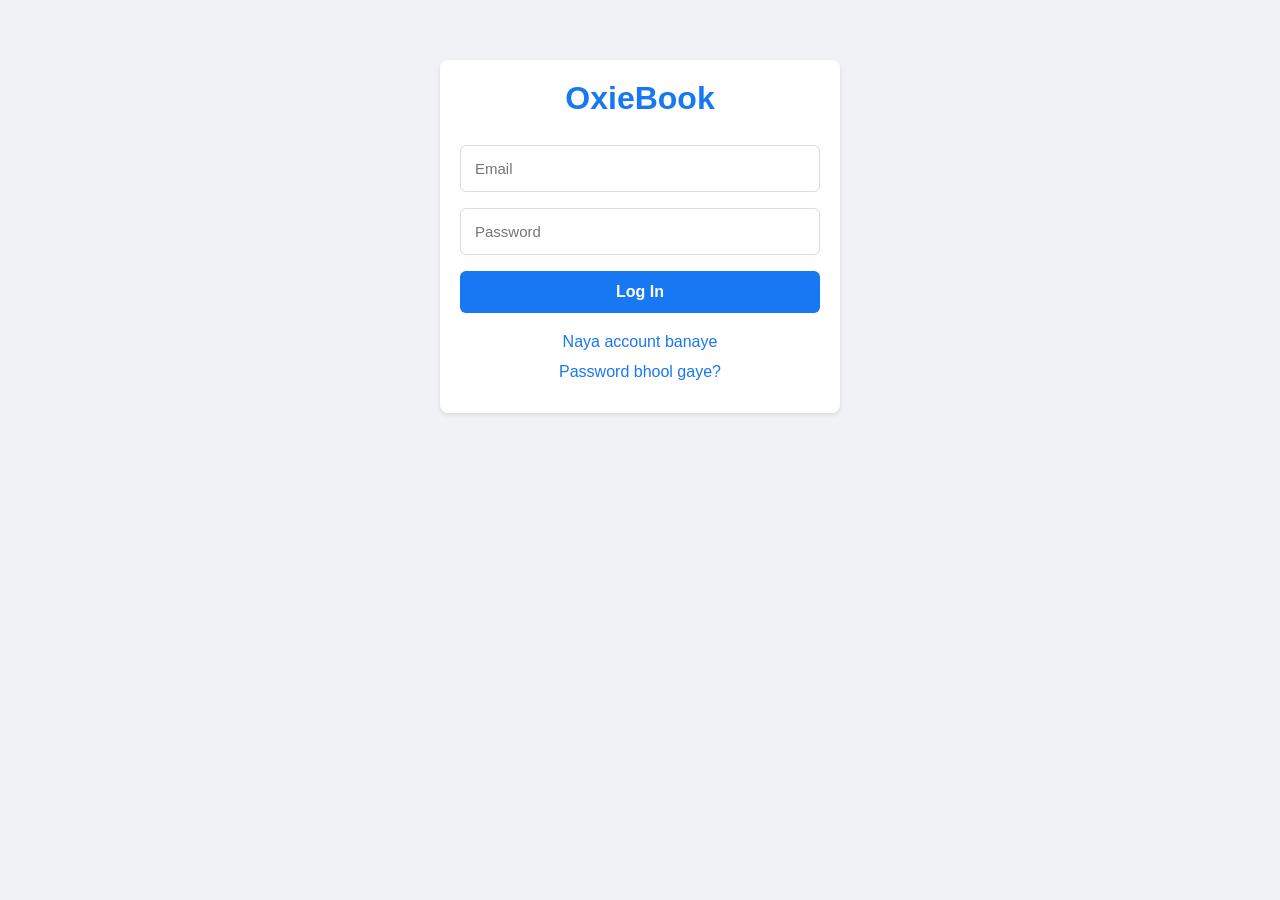
==== commit 4394d9ed: "Update index.html" ====
--- a/index.html
+++ b/index.html
@@ -1,178 +1,242 @@
 <!DOCTYPE html>
 <html lang="en">
 <head>
-  <meta charset="UTF-8">
-  <meta name="viewport" content="width=device-width, initial-scale=1.0">
+  <meta charset="UTF-8" />
+  <meta name="viewport" content="width=device-width, initial-scale=1.0"/>
   <title>OxieBook</title>
   <style>
-    body { font-family: Arial; background: #f0f2f5; margin: 0; padding: 0 0 70px 0; }
-.container { max-width: 500px; margin: 0 auto; padding: 20px; }
-.card { background: white; padding: 20px; border-radius: 8px; box-shadow: 0 1px 3px rgba(0,0,0,0.1); margin-bottom: 15px; }
-    h2 { text-align: center; color: #1877f2; margin: 0 0 15px 0; }
-    input, textarea { width: 100%; padding: 12px; margin: 8px 0; border: 1px solid #ddd; border-radius: 6px; box-sizing: border-box; font-family: Arial; }
-    button { width: 100%; padding: 12px; background: #1877f2; color: white; border: none; border-radius: 6px; font-size: 16px; cursor: pointer; margin-top: 10px; }
+    * { margin: 0; padding: 0; box-sizing: border-box; font-family: -apple-system, BlinkMacSystemFont, 'Segoe UI', Roboto, sans-serif; }
+    body { background: #f0f2f5; color: #1c1e21; padding-bottom: 70px; }
+   .auth-container { max-width: 400px; margin: 60px auto; padding: 20px; background: white; border-radius: 8px; box-shadow: 0 2px 4px rgba(0,0,0,0.1); }
+   .auth-container h1 { color: #1877f2; text-align: center; margin-bottom: 20px; font-size: 32px; }
+    input, textarea { width: 100%; padding: 14px; margin: 8px 0; border: 1px solid #ddd; border-radius: 6px; font-size: 15px; }
+    button { width: 100%; padding: 12px; background: #1877f2; color: white; border: none; border-radius: 6px; font-size: 16px; font-weight: bold; cursor: pointer; margin: 8px 0; }
     button:hover { background: #166fe5; }
-.btn-small { width: auto; padding: 6px 12px; font-size: 14px; margin: 0; }
-.btn-like { background: #e4e6eb; color: #050505; }
-.btn-liked { background: #1877f2; color: white; }
-.btn-back { background: #e4e6eb; color: #050505; margin-bottom: 10px; }
-.btn-delete { background: #e41e3f; }
-.btn-edit { background: #31a24c; }
-.link { text-align: center; margin-top: 15px; color: #1877f2; cursor: pointer; }
-.error { color: red; font-size: 14px; margin-top: 10px; text-align: center; }
-.header { display: flex; justify-content: space-between; align-items: center; margin-bottom: 15px; }
-.post { border-bottom: 1px solid #eee; padding: 15px 0; }
-.post:last-child { border-bottom: none; }
-.post-header { display: flex; align-items: center; gap: 10px; margin-bottom: 8px; }
-.avatar { width: 40px; height: 40px; border-radius: 50%; object-fit: cover; background: #ddd; cursor: pointer; }
-.avatar-large { width: 80px; height: 80px; border-radius: 50%; object-fit: cover; background: #ddd; }
-.post-name { font-weight: bold; color: #050505; font-size: 15px; display: flex; align-items: center; gap: 4px; cursor: pointer; }
-.post-name:hover { text-decoration: underline; }
-.post-content { margin: 8px 0; color: #050505; }
-.post-time { color: #65676b; font-size: 12px; }
-.post-actions { display: flex; gap: 10px; margin-top: 10px; flex-wrap: wrap; }
-.verified { color: #1877f2; font-size: 16px; }
-.search-result { padding: 10px; border-bottom: 1px solid #eee; cursor: pointer; display: flex; align-items: center; gap: 10px; }
-.search-result:hover { background: #f0f2f5; }
-.profile-section { display: flex; gap: 10px; align-items: center; margin-bottom: 10px; }
-.profile-section input { margin: 0; }
-.bio { color: #65676b; font-size: 14px; margin: 5px 0; }
-.profile-header { text-align: center; padding: 20px 0; }
-.profile-stats { display: flex; justify-content: center; gap: 30px; margin: 15px 0; }
-.stat { text-align: center; }
-.stat-number { font-weight: bold; font-size: 18px; }
-.stat-label { color: #65676b; font-size: 14px; }
-.edit-box { display: none; margin-top: 10px; }
-.friend-requests-box { background: #fff3cd; padding: 10px; border-radius: 6px; margin-bottom: 15px; }
-
-    /* Bottom Nav Icons */
-.bottom-nav { position: fixed; bottom: 0; left: 0; right: 0; background: white; border-top: 1px solid #ddd; display: flex; justify-content: space-around; padding: 10px 0; box-shadow: 0 -1px 5px rgba(0,0,0,0.1); z-index: 100; }
-.nav-icon { display: flex; flex-direction: column; align-items: center; cursor: pointer; color: #65676b; font-size: 24px; padding: 5px 15px; }
-.nav-icon.active { color: #1877f2; }
-.nav-icon span { font-size: 11px; margin-top: 2px; }
-
-    #fileInput { display: none; }
-.page { display: none; }
-.page.active { display: block; }
-    .modal { display:none; position:fixed; top:0; left:0; width:100%; height:100%; background:rgba(0,0,0,0.5); z-index:1000; }
-.modal.active { display:flex; align-items:center; justify-content:center; }
-.modal-content { background:white; width:90%; max-width:500px; height:80vh; border-radius:8px; display:flex; flex-direction:column; }
-.modal-header { padding:15px; border-bottom:1px solid #ddd; display:flex; justify-content:space-between; align-items:center; }
-.close-btn { background:none; border:none; font-size:24px; cursor:pointer; }
-.message { margin:8px 0; display:flex; }
-.message.sent { justify-content:flex-end; }
-.message.received { justify-content:flex-start; }
-.message-bubble { max-width:70%; padding:10px 15px; border-radius:18px; word-wrap:break-word; }
-.message.sent .message-bubble { background:#1877f2; color:white; }
-.message.received .message-bubble { background:#e4e6eb; color:black; }
-.message-time { font-size:11px; opacity:0.7; margin-top:4px; }
-.unread-badge { position:absolute; top:-2px; right:-2px; background:#f02849; color:white; border-radius:50%; width:18px; height:18px; font-size:10px; display:flex; align-items:center; justify-content:center; font-weight:bold; }
+   .btn-small { padding: 6px 12px; font-size: 13px; width: auto; display: inline-block; margin: 4px 2px; }
+   .btn-back { background: #1877f2; color: white; margin-bottom: 10px; }
+   .btn-back:hover { background: #166fe5; }
+   .btn-like { background: #1877f2; }
+   .btn-liked { background: #e4e6eb; color: #1877f2; }
+   .btn-edit { background: #f59e0b; }
+   .btn-delete { background: #ef4444; }
+   .btn-message { background: #42b72a; }
+   .link { color: #1877f2; text-align: center; display: block; margin: 12px 0; cursor: pointer; }
+   .page { display: none; max-width: 600px; margin: 0 auto; padding: 10px; }
+   .page.active { display: block; }
+   .header { display: flex; justify-content: space-between; align-items: center; padding: 10px; background: white; margin-bottom: 10px; border-radius: 8px; box-shadow: 0 1px 2px rgba(0,0,0,0.1); }
+   .header h2 { color: #1877f2; font-size: 20px; }
+   .card { background: white; border-radius: 8px; padding: 15px; margin-bottom: 10px; box-shadow: 0 1px 2px rgba(0,0,0,0.1); }
+   .post { background: white; border-radius: 8px; padding: 15px; margin-bottom: 10px; box-shadow: 0 1px 2px rgba(0,0,0,0.1); }
+   .post-header { display: flex; align-items: center; margin-bottom: 10px; }
+   .avatar { width: 40px; height: 40px; border-radius: 50%; object-fit: cover; margin-right: 10px; cursor: pointer; }
+   .post-name { font-weight: 600; cursor: pointer; }
+   .verified { color: #1877f2; font-size: 12px; margin-left: 4px; }
+   .post-time { font-size: 12px; color: #65676b; }
+   .post-content { margin: 10px 0; line-height: 1.4; }
+   .post-actions { display: flex; gap: 8px; flex-wrap: wrap; margin-top: 10px; padding-top: 10px; border-top: 1px solid #e4e6eb; }
+   .profile-header { text-align: center; padding: 20px; }
+   .profile-avatar { width: 80px; height: 80px; border-radius: 50%; margin: 0 auto 10px; }
+   .bottom-nav { position: fixed; bottom: 0; left: 0; right: 0; background: white; display: flex; justify-content: space-around; padding: 8px 0; box-shadow: 0 -2px 4px rgba(0,0,0,0.1); z-index: 100; }
+   .nav-icon { padding: 8px 16px; cursor: pointer; font-size: 24px; position: relative; }
+   .nav-icon.active { color: #1877f2; }
+   .badge { position: absolute; top: 2px; right: 8px; background: #e41e3f; color: white; border-radius: 10px; padding: 2px 6px; font-size: 11px; min-width: 18px; text-align: center; }
+   .search-result { padding: 10px; border-bottom: 1px solid #e4e6eb; cursor: pointer; display: flex; align-items: center; }
+   .search-result:hover { background: #f0f2f5; }
+   .modal { display: none; position: fixed; top: 0; left: 0; right: 0; bottom: 0; background: rgba(0,0,0,0.5); z-index: 1000; }
+   .modal.active { display: flex; align-items: center; justify-content: center; }
+   .modal-content { background: white; width: 90%; max-width: 500px; max-height: 80vh; border-radius: 8px; display: flex; flex-direction: column; }
+   .modal-header { padding: 15px; border-bottom: 1px solid #e4e6eb; display: flex; justify-content: space-between; align-items: center; }
+   .modal-body { flex: 1; overflow-y: auto; padding: 15px; }
+   .modal-footer { padding: 15px; border-top: 1px solid #e4e6eb; }
+   .message { margin: 8px 0; display: flex; flex-direction: column; }
+   .message.sent { align-items: flex-end; }
+   .message.received { align-items: flex-start; }
+   .message-bubble { max-width: 70%; padding: 8px 12px; border-radius: 18px; word-wrap: break-word; }
+   .message.sent.message-bubble { background: #1877f2; color: white; }
+   .message.received.message-bubble { background: #e4e6eb; color: black; }
+   .message-time { font-size: 11px; color: #65676b; margin-top: 2px; }
+   .chat-input { display: flex; gap: 8px; }
+   .chat-input input { flex: 1; margin: 0; }
+   .chat-input button { width: auto; margin: 0; padding: 10px 20px; }
+   .custom-alert { display: none; position: fixed; top: 0; left: 0; right: 0; bottom: 0; background: rgba(0,0,0,0.5); z-index: 2000; align-items: center; justify-content: center; }
+   .alert-box { background: white; padding: 20px; border-radius: 8px; max-width: 300px; text-align: center; }
+   .unread-badge { position: absolute; top: -5px; right: -5px; background: #e41e3f; color: white; border-radius: 50%; width: 20px; height: 20px; display: flex; align-items: center; justify-content: center; font-size: 11px; font-weight: bold; }
+   .edit-box { display: none; margin-top: 10px; }
+   .edit-box textarea { margin: 5px 0; }
+   .friend-requests-box { background: #fff3cd; padding: 10px; border-radius: 6px; margin-bottom: 10px; border: 1px solid #ffc107; }
+   .friend-tag { background: #42b72a; color: white; padding: 2px 8px; border-radius: 4px; font-size: 12px; margin-left: 8px; }
   </style>
 </head>
 <body>
-  <div class="container">
-    <!-- Login/Signup -->
-    <div class="card" id="auth-form">
-      <h2>OxieBook</h2>
-      <input type="email" id="email" placeholder="Email" />
-      <input type="password" id="password" placeholder="Password" />
-      <button id="loginBtn">Log In</button>
-      <div class="link" id="toggleBtn">Naya account banaye</div>
-      <div class="link" id="forgotBtn">Password bhool gaya?</div>
-      <div class="error" id="error"></div>
+  <div id="auth-form" class="auth-container">
+    <h1>OxieBook</h1>
+    <input type="email" id="email" placeholder="Email" />
+    <input type="password" id="password" placeholder="Password" />
+    <button id="loginBtn">Log In</button>
+    <span class="link" id="toggleBtn">Naya account banaye</span>
+    <span class="link" id="forgotBtn">Password bhool gaye?</span>
+    <p id="error" style="color:red;text-align:center;"></p>
+  </div>
+
+  <div id="app" style="display:none;">
+        <div id="homePage" class="page active">
+      <div class="card">
+        <div class="header">
+          <h2>OxieBook</h2>
+          <button id="logoutBtn" class="btn-small">Logout</button>
+        </div>
+        <div id="friendRequestsBox" class="friend-requests-box" style="display:none;"></div>
+        <div style="margin-bottom:15px;padding-bottom:15px;border-bottom:1px solid #eee;">
+          <div style="display:flex;justify-content:space-between;align-items:center;margin-bottom:10px;">
+            <h3 style="margin:0;">Your Groups</h3>
+            <button onclick="createGroupPrompt()" class="btn-small">➕ New</button>
+          </div>
+          <div id="homeGroupList"></div>
+        </div>
+        <div style="margin-bottom:15px;padding:12px;background:#f0f2f5;border-radius:8px;">
+          <div style="font-weight:bold;margin-bottom:8px;">💬 Quick Message</div>
+          <div style="display:flex;gap:8px;">
+            <input type="text" id="quickMsgInput" placeholder="Kisko bhejna hai? Search karo..." style="flex:1;margin:0;padding:10px;" />
+            <button onclick="sendQuickMessage()" class="btn-small" style="margin:0;">Send</button>
+          </div>
+          <div id="quickMsgResults" style="margin-top:8px;"></div>
+        </div>
+        <div id="posts"></div>
+      </div>
     </div>
 
-    <!-- Main App -->
-    <div id="app" style="display: none;">
-
-      <!-- Home/Feed Page -->
-      <div id="homePage" class="page active">
-        <div class="card">
-          <div class="header">
-            <h2>OxieBook</h2>
-            <button id="logoutBtn" class="btn-small">Logout</button>
+    <div id="searchPage" class="page">
+      <div class="card">
+        <button onclick="showPage('homePage')" class="btn-back">← Back</button>
+        <h3>Search Users</h3>
+        <input type="text" id="searchInput" placeholder="Naam se search karo..." />
+        <div id="searchResults"></div>
+      </div>
+    </div>
+
+    <div id="postPage" class="page">
+      <div class="card">
+        <button onclick="showPage('homePage')" class="btn-back">← Back</button>
+        <h3>Create Post</h3>
+        <textarea id="postContent" placeholder="Kya soch rahe ho?"></textarea>
+        <button id="postBtn">Post Karo</button>
+      </div>
+    </div>
+
+    <div id="myProfilePage" class="page">
+      <div class="card">
+        <button onclick="showPage('homePage')" class="btn-back">← Back</button>
+        <div class="profile-header">
+          <img id="userAvatar" class="profile-avatar" src="https://via.placeholder.com/80" />
+          <h2 id="userName" style="margin: 10px 0 5px 0;"></h2>
+          <div id="userBio" class="bio"></div>
+        </div>
+        <input type="text" id="nameInput" placeholder="Naam badlo" />
+        <input type="text" id="bioInput" placeholder="Bio likho" />
+        <input type="file" id="fileInput" accept="image/*" />
+        <button id="dpBtn" class="btn-small">DP Upload</button>
+        <button id="saveProfileBtn">Profile Save Karo</button>
+      </div>
+    </div>
+
+    <div id="viewProfilePage" class="page">
+      <div class="card">
+        <button class="btn-back" onclick="showPage('homePage')">← Back</button>
+        <div class="profile-header">
+          <img id="viewProfileAvatar" class="profile-avatar" src="https://via.placeholder.com/80" />
+          <h2 id="viewProfileName" style="margin: 10px 0 5px 0;"></h2>
+          <div id="viewProfileBio" class="bio"></div>
+          <div id="friendStatusTag"></div>
+          <button id="friendActionBtn" class="btn-small" style="display:none; margin-top:10px;"></button>
+          <button id="messageUserBtn" class="btn-small btn-message" style="display:none; margin-top:10px;">💬 Message</button>
+        </div>
+        <div class="profile-stats">
+          <div class="stat">
+            <div class="stat-number" id="viewPostCount">0</div>
+            <div class="stat-label">Posts</div>
           </div>
-          <div id="friendRequestsBox" class="friend-requests-box" style="display:none;"></div>
-          <div id="posts"></div>
-        </div>
-      </div>
-
-      <!-- Search Page -->
-      <div id="searchPage" class="page">
-        <div class="card">
-          <h3>Search Users</h3>
-          <input type="text" id="searchInput" placeholder="Naam se search karo..." />
-          <div id="searchResults"></div>
-        </div>
-      </div>
-
-      <!-- Create Post Page -->
-      <div id="postPage" class="page">
-        <div class="card">
-          <h3>Create Post</h3>
-          <textarea id="postContent" placeholder="Kya soch rahe ho?"></textarea>
-<button id="postBtn">Post Karo</button>
-        </div>
-      </div>
-
-      <!-- My Profile Page -->
-      <div id="myProfilePage" class="page">
-        <div class="card">
-          <div class="profile-header">
-            <img id="userAvatar" class="avatar-large" src="https://via.placeholder.com/80" />
-            <h2 id="userName" style="margin: 10px 0 5px 0;"></h2>
-            <div id="userBio" class="bio"></div>
-          </div>
-          <input type="text" id="nameInput" placeholder="Naam badlo" />
-          <input type="text" id="bioInput" placeholder="Bio likho" />
-          <input type="file" id="fileInput" accept="image/*" />
-          <button id="dpBtn" class="btn-small">DP Upload</button>
-          <button id="saveProfileBtn">Profile Save Karo</button>
-        </div>
-      </div>
-
-      <!-- View Other Profile Page -->
-      <div id="viewProfilePage" class="page">
-        <div class="card">
-          <button class="btn-back" onclick="showPage('homePage')">← Back</button>
-          <div class="profile-header">
-            <img id="viewProfileAvatar" class="avatar-large" src="https://via.placeholder.com/80" />
-            <h2 id="viewProfileName" style="margin: 10px 0 5px 0;"></h2>
-            <div id="viewProfileBio" class="bio"></div>
-            <button id="friendActionBtn" class="btn-small" style="display:none; margin-top:10px;"></button>
-          </div>
-          <div class="profile-stats">
-            <div class="stat">
-              <div class="stat-number" id="viewPostCount">0</div>
-              <div class="stat-label">Posts</div>
-            </div>
-          </div>
-        </div>
-        <div class="card">
-          <h3>Posts</h3>
-          <div id="viewProfilePosts"></div>
-        </div>
-      </div>
-
+        </div>
+      <div class="card">
+        <h3>Posts</h3>
+        <div id="viewProfilePosts"></div>
+      </div>
     </div>
   </div>
 
-  <!-- Bottom Navigation -->
   <div class="bottom-nav" id="bottomNav" style="display: none;">
-    <div class="nav-icon active" onclick="showPage('homePage')">
-      🏠<span>Home</span>
-    </div>
-    <div class="nav-icon" onclick="showPage('searchPage')">
-      🔍<span>Search</span>
-    </div>
-    <div class="nav-icon" onclick="showPage('postPage')">
-      ➕<span>Post</span>
-    </div>
-    <div class="nav-icon" onclick="showPage('myProfilePage')">
-      👤<span>Profile</span>
+    <div class="nav-icon active" onclick="showPage('homePage')">🏠<span>Home</span></div>
+    <div class="nav-icon" onclick="showPage('searchPage')">🔍<span>Search</span></div>
+    <div class="nav-icon" onclick="showPage('postPage')">➕<span>Post</span></div>
+    <div class="nav-icon" onclick="showPage('myProfilePage')">👤<span>Profile</span></div>
+    <div class="nav-icon" onclick="openChatList()" style="position:relative;">💬<span>Chat</span><span id="chatUnreadBadge" class="badge" style="display:none;"></span></div>
+  </div>
+
+  <div id="chatListModal" class="modal">
+    <div class="modal-content">
+      <div class="modal-header">
+        <h3>Messages</h3>
+        <button onclick="closeChatList()" class="close-btn">✕</button>
+      </div>
+      <div id="chatUserList" style="flex:1;overflow-y:auto;"></div>
     </div>
   </div>
 
+  <div id="chatWindowModal" class="modal">
+    <div class="modal-content">
+      <div class="modal-header">
+        <button onclick="backToChatList()" class="btn-small">← Back</button>
+        <div style="display:flex;align-items:center;gap:10px;">
+          <img id="chatWindowAvatar" src="" class="avatar" style="width:35px;height:35px;" />
+          <h3 id="chatWindowName" style="margin:0;"></h3>
+        </div>
+      </div>
+      <div id="chatMessages" style="flex:1;overflow-y:auto;padding:10px;background:#f0f2f5;"></div>
+      <div style="display:flex;padding:10px;gap:8px;background:white;">
+        <input type="text" id="chatMessageInput" placeholder="Message..." style="flex:1;padding:10px;border:1px solid #ddd;border-radius:20px;margin:0;" />
+        <button id="sendMessageBtn" class="btn-small" style="margin:0;">Send</button>
+      </div>
+    </div>
+  </div>
+
+  <div id="groupListModal" class="modal">
+    <div class="modal-content">
+      <div class="modal-header">
+        <h3>Groups</h3>
+        <button onclick="closeGroupList()" class="close-btn">✕</button>
+      </div>
+      <button onclick="createGroupPrompt()" class="btn-small" style="margin:10px;">➕ New Group</button>
+      <div id="groupList" style="flex:1;overflow-y:auto;"></div>
+    </div>
+  </div>
+
+  <div id="groupChatModal" class="modal">
+    <div class="modal-content">
+      <div class="modal-header">
+        <button onclick="backToGroupList()" class="btn-small">← Back</button>
+        <div style="flex:1;text-align:center;">
+          <h3 id="groupChatName" style="margin:0;"></h3>
+          <span id="groupMemberCount" style="font-size:12px;color:#65676b;"></span>
+        </div>
+        <button onclick="showGroupMembers()" class="btn-small">👥</button>
+      </div>
+      <div id="groupMessages" style="flex:1;overflow-y:auto;padding:10px;background:#f0f2f5;"></div>
+      <div style="display:flex;padding:10px;gap:8px;background:white;">
+        <input type="text" id="groupMessageInput" placeholder="Message..." style="flex:1;padding:10px;border:1px solid #ddd;border-radius:20px;margin:0;" />
+        <button id="sendGroupMessageBtn" class="btn-small" style="margin:0;">Send</button>
+      </div>
+    </div>
+  </div>
+
+  <div id="customAlert" class="custom-alert">
+    <div class="alert-box">
+      <p id="alertMsg"></p>
+      <input type="text" id="promptInput" placeholder="Apna input daalo" style="display: none; width: 100%; padding: 8px; margin-bottom: 15px; border-radius: 5px; border: none; box-sizing: border-box;" />
+      <div>
+        <button id="alertOkBtn" style="background: #1976d2; color: white; border: none; padding: 10px 25px; border-radius: 6px; font-weight: bold; cursor: pointer; margin: 0 5px;">OK</button>
+        <button id="alertCancelBtn" style="display: none; background: #555; color: white; border: none; padding: 10px 25px; border-radius: 6px; cursor: pointer; margin: 0 5px;">Cancel</button>
+      </div>
+    </div>
+  </div>
   <script type="module">
     import { createClient } from 'https://cdn.jsdelivr.net/npm/@supabase/supabase-js@2/+esm'
 
@@ -183,56 +247,103 @@
     let isLogin = true
     let currentUserId = null
     let currentUser = null
-
-    // Page Navigation
+    let selectedChatUser = null
+    let selectedGroup = null
+    let messageSubscription = null
+    let groupMessageSubscription = null
+
+    // ========== UTILITY FUNCTIONS ==========
+    window.showAlert = (msg) => {
+      document.getElementById('alertMsg').innerText = msg
+      document.getElementById('promptInput').style.display = 'none'
+      document.getElementById('alertCancelBtn').style.display = 'none'
+      document.getElementById('customAlert').style.display = 'flex'
+      document.getElementById('alertOkBtn').onclick = () => {
+        document.getElementById('customAlert').style.display = 'none'
+      }
+    }
+
+    window.showPrompt = (msg, callback) => {
+      document.getElementById('alertMsg').innerText = msg
+      document.getElementById('promptInput').style.display = 'block'
+      document.getElementById('promptInput').value = ''
+      document.getElementById('alertCancelBtn').style.display = 'inline-block'
+      document.getElementById('customAlert').style.display = 'flex'
+      document.getElementById('promptInput').focus()
+      document.getElementById('alertOkBtn').onclick = () => {
+        const value = document.getElementById('promptInput').value
+        document.getElementById('customAlert').style.display = 'none'
+        callback(value)
+      }
+      document.getElementById('alertCancelBtn').onclick = () => {
+        document.getElementById('customAlert').style.display = 'none'
+      }
+    }
+
     window.showPage = (pageId) => {
       document.querySelectorAll('.page').forEach(p => p.classList.remove('active'))
       document.querySelectorAll('.nav-icon').forEach(i => i.classList.remove('active'))
       document.getElementById(pageId).classList.add('active')
-
-      const navMap = {
-        'homePage': 0, 'searchPage': 1, 'postPage': 2, 'myProfilePage': 3
-      }
-      if (navMap[pageId]!== undefined) {
-        document.querySelectorAll('.nav-icon')[navMap[pageId]].classList.add('active')
-      }
-    }
-
-    // Auth
+      const navMap = { 'homePage': 0, 'searchPage': 1, 'postPage': 2, 'myProfilePage': 3 }
+      if (navMap[pageId]!== undefined) document.querySelectorAll('.nav-icon')[navMap[pageId]].classList.add('active')
+    }
+
+    // ========== AUTH ==========
     document.getElementById('toggleBtn').addEventListener('click', () => {
       isLogin =!isLogin
       document.getElementById('loginBtn').textContent = isLogin? 'Log In' : 'Sign Up'
       document.getElementById('toggleBtn').textContent = isLogin? 'Naya account banaye' : 'Account hai? Login kare'
+      document.getElementById('error').textContent = ''
     })
 
     document.getElementById('loginBtn').addEventListener('click', async () => {
-      const email = document.getElementById('email').value
-      const password = document.getElementById('password').value
+      const email = document.getElementById('email').value.trim()
+      const password = document.getElementById('password').value.trim()
       if (!email ||!password) return document.getElementById('error').textContent = 'Email aur Password daal'
-
       try {
-        let result = isLogin
-     ? await supabase.auth.signInWithPassword({ email, password })
-          : await supabase.auth.signUp({ email, password })
-
+        let result = isLogin? await supabase.auth.signInWithPassword({ email, password }) : await supabase.auth.signUp({ email, password })
         if (result.error) throw result.error
-        if (!isLogin &&!result.data.session) document.getElementById('error').textContent = 'Signup ho gaya! Ab Login kar'
+        if (!isLogin && result.data.user) {
+          await supabase.from('profiles').insert({
+            id: result.data.user.id,
+            name: email.split('@')[0]
+          })
+          document.getElementById('error').textContent = 'Signup ho gaya! Login kar'
+          isLogin = true
+          document.getElementById('loginBtn').textContent = 'Log In'
+          document.getElementById('toggleBtn').textContent = 'Naya account banaye'
+        }
       } catch (err) {
         document.getElementById('error').textContent = err.message
       }
     })
 
-    document.getElementById('logoutBtn').addEventListener('click', async () => await supabase.auth.signOut())
-
-    // Profile Update
+    document.getElementById('logoutBtn').addEventListener('click', async () => {
+      if (messageSubscription) messageSubscription.unsubscribe()
+      if (groupMessageSubscription) groupMessageSubscription.unsubscribe()
+      await supabase.auth.signOut()
+    })
+
+    document.getElementById('forgotBtn').addEventListener('click', () => {
+      showPrompt('Password reset ke liye email daalo:', async (email) => {
+        if (!email) return showAlert('Email to daal bhai')
+        const { error } = await supabase.auth.resetPasswordForEmail(email, {
+          redirectTo: window.location.origin
+        })
+        if (error) showAlert('Error: ' + error.message)
+        else showAlert('Password reset link email pe bhej diya! Inbox + Spam check kar')
+      })
+    })
+
+    // ========== PROFILE ==========
     document.getElementById('dpBtn').addEventListener('click', () => document.getElementById('fileInput').click())
-
     document.getElementById('fileInput').addEventListener('change', async (e) => {
       const file = e.target.files[0]
       if (!file) return
+      if (file.size > 5 * 1024 * 1024) return showAlert('Image 5MB se choti honi chahiye')
       const { data: { user } } = await supabase.auth.getUser()
       const filePath = `${user.id}/${Date.now()}.jpg`
-      const { error } = await supabase.storage.from('avatars').upload(filePath, file)
+      const { error } = await supabase.storage.from('avatars').upload(filePath, file, { upsert: true })
       if (error) return showAlert(error.message)
       const { data } = supabase.storage.from('avatars').getPublicUrl(filePath)
       await supabase.from('profiles').update({ avatar_url: data.publicUrl }).eq('id', user.id)
@@ -242,6 +353,7 @@
     document.getElementById('saveProfileBtn').addEventListener('click', async () => {
       const name = document.getElementById('nameInput').value.trim()
       const bio = document.getElementById('bioInput').value.trim()
+      if (!name) return showAlert('Naam to daal bhai')
       const { data: { user } } = await supabase.auth.getUser()
       const { error } = await supabase.from('profiles').update({ name, bio }).eq('id', user.id)
       if (error) showAlert(error.message)
@@ -252,11 +364,37 @@
       }
     })
 
-    // Post
+    async function getProfile() {
+      const { data: { user } } = await supabase.auth.getUser()
+      if (!user) return
+      currentUserId = user.id
+      let { data } = await supabase.from('profiles').select('*').eq('id', user.id).single()
+      if (!data) {
+        await supabase.from('profiles').insert({
+          id: user.id,
+          name: user.email.split('@')[0]
+        })
+        const { data: newData } = await supabase.from('profiles').select('*').eq('id', user.id).single()
+        data = newData
+      }
+      currentUser = data
+      if (data) {
+        document.getElementById('userName').innerHTML = `${data.name || 'User'} ${data.is_verified? '<span class="verified">✓</span>' : ''}`
+        document.getElementById('userBio').textContent = data.bio || 'Bio add karo'
+        document.getElementById('userAvatar').src = data.avatar_url || 'https://via.placeholder.com/80'
+        document.getElementById('nameInput').value = data.name || ''
+        document.getElementById('bioInput').value = data.bio || ''
+      }
+      loadFriendRequests()
+      checkUnreadMessages()
+      loadHomeGroups()
+    }
+
+    // ========== POSTS ==========
     document.getElementById('postBtn').addEventListener('click', async () => {
       const content = document.getElementById('postContent').value.trim()
       if (!content) return showAlert('Kuch to likh bhai')
-      const { error } = await supabase.from('posts').insert({ content })
+      const { error } = await supabase.from('posts').insert({ content, user_id: currentUserId })
       if (error) showAlert(error.message)
       else {
         document.getElementById('postContent').value = ''
@@ -265,180 +403,17 @@
       }
     })
 
-    // Search
-    document.getElementById('searchInput').addEventListener('input', async (e) => {
-      const query = e.target.value.trim()
-      if (query.length < 2) return document.getElementById('searchResults').innerHTML = ''
-      const { data } = await supabase.from('profiles').select('id, name, is_verified, avatar_url').ilike('name', `%${query}%`).limit(5)
-      document.getElementById('searchResults').innerHTML = data.map(u => `
-        <div class="search-result" onclick="viewUserProfile('${u.id}')">
-          <img src="${u.avatar_url || 'https://via.placeholder.com/40'}" class="avatar" style="width:30px;height:30px;" />
-          ${u.name} ${u.is_verified? '<span class="verified">✓</span>' : ''}
-        </div>
-      `).join('')
-    })
-
-    // View User Profile
-    window.viewUserProfile = async (userId) => {
-      const { data: profile } = await supabase.from('profiles').select('*').eq('id', userId).single()
-      if (!profile) return
-
-      showPage('viewProfilePage')
-      document.getElementById('viewProfileAvatar').src = profile.avatar_url || 'https://via.placeholder.com/80'
-      document.getElementById('viewProfileName').innerHTML = `${profile.name} ${profile.is_verified? '<span class="verified">✓</span>' : ''}`
-      document.getElementById('viewProfileBio').textContent = profile.bio || 'No bio yet'
-
-      // Friend button logic
-      const friendBtn = document.getElementById('friendActionBtn')
-      if (userId!== currentUserId) {
-        const { data: friendData } = await supabase.from('friends')
-         .select('*')
-         .or(`and(sender_id.eq.${currentUserId},receiver_id.eq.${userId}),and(sender_id.eq.${userId},receiver_id.eq.${currentUserId})`)
-         .single()
-
-        friendBtn.style.display = 'inline-block'
-        if (!friendData) {
-          friendBtn.textContent = '➕ Add Friend'
-          friendBtn.onclick = () => sendFriendRequest(userId, profile.name)
-        } else if (friendData.status === 'pending' && friendData.sender_id === currentUserId) {
-          friendBtn.textContent = 'Request Sent'
-          friendBtn.disabled = true
-        } else if (friendData.status === 'pending' && friendData.receiver_id === currentUserId) {
-          friendBtn.textContent = 'Accept Request'
-          friendBtn.onclick = () => acceptFriendRequest(friendData.id)
-        } else if (friendData.status === 'accepted') {
-          friendBtn.textContent = '✓ Friends'
-          friendBtn.disabled = true
-        }
-      } else {
-        friendBtn.style.display = 'none'
-      }
-
-      const { data: posts } = await supabase
-   .from('posts')
-   .select(`
-  *,
-  profiles:user_id (name, is_verified, avatar_url),
-  likes:likes (user_id)
-`)
-   .eq('user_id', userId)
-   .order('created_at', { ascending: false })
-
-      document.getElementById('viewPostCount').textContent = posts.length
-      document.getElementById('viewProfilePosts').innerHTML = posts.map(post => renderPost(post)).join('') || '<p>No posts yet.</p>'
-    }
-
-    // Like Post
-    window.toggleLike = async (postId, liked) => {
-      const { data: { user } } = await supabase.auth.getUser()
-      if (liked) {
-        await supabase.from('likes').delete().eq('post_id', postId).eq('user_id', user.id)
-      } else {
-        await supabase.from('likes').insert({ post_id: postId, user_id: user.id })
-      }
-      loadPosts()
-    }
-
-    // Edit Post
-    window.editPost = (id) => {
-      document.getElementById(`edit-${id}`).style.display = 'block'
-      document.getElementById(`content-${id}`).style.display = 'none'
-    }
-
-    window.cancelEdit = (id) => {
-      document.getElementById(`edit-${id}`).style.display = 'none'
-      document.getElementById(`content-${id}`).style.display = 'block'
-    }
-
-    window.saveEdit = async (id) => {
-      const newContent = document.getElementById(`editText-${id}`).value.trim()
-      if (!newContent) return showAlert('Kuch likh to bhai')
-      const { error } = await supabase.from('posts').update({ content: newContent }).eq('id', id)
-      if (error) showAlert('Error: ' + error.message)
-      else loadPosts()
-    }
-
-    // Delete Post
-    window.deletePost = async (id) => {
-      if (!confirm('Pakka delete karna hai?')) return
-      const { error } = await supabase.from('posts').delete().eq('id', id)
-      if (error) showAlert('Error: ' + error.message)
-      else loadPosts()
-    }
-
-    // Share Post
-    window.sharePost = (content) => {
-      navigator.clipboard.writeText(`${content}\n\n- Shared from OxieBook: ${window.location.href}`)
-      showAlert('Link copied! Share kar de')
-    }
-
-    // Friend Request
-    window.sendFriendRequest = async (receiverId, receiverName) => {
-      if (!currentUser) return showAlert('Login kar pehle')
-      if (receiverId === currentUser.id) return showAlert('Khud ko request? 😂')
-
-      const { error } = await supabase.from('friends').insert({
-        sender_id: currentUser.id,
-        receiver_id: receiverId,
-        status: 'pending'
-      })
-      if (error) showAlert('Error: ' + error.message)
-      else {
-        showAlert(`${receiverName} ko request bhej di!`)
-        viewUserProfile(receiverId)
-      }
-    }
-
-    // Load Friend Requests
-    async function loadFriendRequests() {
-      const { data, error } = await supabase.from('friends')
-       .select('*, sender:sender_id(email, user_metadata)')
-       .eq('receiver_id', currentUserId)
-       .eq('status', 'pending')
-
-      const reqDiv = document.getElementById('friendRequestsBox')
-      if (data && data.length > 0) {
-        reqDiv.style.display = 'block'
-        reqDiv.innerHTML = '<b>Friend Requests:</b><br>'
-        data.forEach(req => {
-          const name = req.sender.user_metadata?.full_name || req.sender.email
-          reqDiv.innerHTML += `
-            <div style="margin:8px 0;">
-              ${name}
-              <button onclick="acceptFriendRequest('${req.id}')" class="btn-small" style="margin-left:10px;">Accept</button>
-              <button onclick="rejectFriendRequest('${req.id}')" class="btn-small btn-back">Reject</button>
-            </div>
-          `
-        })
-      } else {
-        reqDiv.style.display = 'none'
-      }
-    }
-
-    window.acceptFriendRequest = async (requestId) => {
-      await supabase.from('friends').update({ status: 'accepted' }).eq('id', requestId)
-      showAlert('Friend ban gaya! 🎉')
-      loadFriendRequests()
-    }
-
-    window.rejectFriendRequest = async (requestId) => {
-      await supabase.from('friends').update({ status: 'rejected' }).eq('id', requestId)
-      loadFriendRequests()
-    }
-
-    // Render Post
     function renderPost(post) {
       const likesCount = post.likes?.length || 0
-  const userLiked = post.likes?.some(l => l.user_id === currentUserId) || false
-  const isMyPost = post.user_id === currentUserId
+      const userLiked = post.likes?.some(l => l.user_id === currentUserId) || false
+      const isMyPost = post.user_id === currentUserId
       return `
         <div class="post">
           <div class="post-header">
             <img src="${post.profiles?.avatar_url || 'https://via.placeholder.com/40'}" class="avatar" onclick="viewUserProfile('${post.user_id}')" />
             <div style="flex:1;">
               <div class="post-name" onclick="viewUserProfile('${post.user_id}')">
-                ${post.profiles?.name || post.user_email}
-                ${post.profiles?.is_verified? '<span class="verified">✓</span>' : ''}
+                ${post.profiles?.name || 'User'} ${post.profiles?.is_verified? '<span class="verified">✓</span>' : ''}
               </div>
               <div class="post-time">${new Date(post.created_at).toLocaleString('hi-IN')}</div>
             </div>
@@ -450,63 +425,452 @@
             <button onclick="cancelEdit('${post.id}')" class="btn-small btn-back">Cancel</button>
           </div>
           <div class="post-actions">
-            <button class="btn-small ${userLiked? 'btn-liked' : 'btn-like'}" onclick="toggleLike('${post.id}', ${userLiked})">
-              👍 ${likesCount > 0? `(${likesCount})` : ''}
-            </button>
-            ${isMyPost? `
-              <button class="btn-small btn-edit" onclick="editPost('${post.id}')">✏️ Edit</button>
-              <button class="btn-small btn-delete" onclick="deletePost('${post.id}')">🗑️ Delete</button>
-            ` : `
-              <button class="btn-small" onclick="sendFriendRequest('${post.user_id}', '${post.profiles?.name}')">➕ Friend</button>
-            `}
+            <button class="btn-small ${userLiked? 'btn-liked' : 'btn-like'}" onclick="toggleLike('${post.id}', ${userLiked})">👍 ${likesCount > 0? `(${likesCount})` : ''}</button>
+            ${isMyPost? `<button class="btn-small btn-edit" onclick="editPost('${post.id}')">✏️ Edit</button><button class="btn-small btn-delete" onclick="deletePost('${post.id}')">🗑️ Delete</button>` : `<button class="btn-small" onclick="sendFriendRequest('${post.user_id}', '${post.profiles?.name}')">➕ Friend</button>`}
             <button class="btn-small" onclick="sharePost('${post.content.replace(/'/g, "\\'")}')">🔗 Share</button>
           </div>
         </div>
       `
     }
 
-    // Load Posts
     async function loadPosts() {
-  const { data: { user } } = await supabase.auth.getUser()
-  currentUserId = user?.id
-  
-  const { data, error } = await supabase
-  .from('posts')
-  .select('*, profiles (name, is_verified, avatar_url)')
-  .order('created_at', { ascending: false })
-  
-  console.log('POST DATA:', data)
-  console.log('POST ERROR:', error)
-  
-  if (error) {
-    document.getElementById('posts').innerHTML = `<p style="color:red">Error: ${error.message}</p>`
-    return
-  }
-  
-  if (!data || data.length === 0) {
-    document.getElementById('posts').innerHTML = '<p>Abhi koi post nahi hai.</p>'
-    return
-  }
-  
-  document.getElementById('posts').innerHTML = data.map(post => renderPost(post)).join('')
-}
-
-    // Get Profile
-    async function getProfile() {
-      const { data: { user } } = await supabase.auth.getUser()
-      if (!user) return
-      currentUserId = user.id
-      const { data } = await supabase.from('profiles').select('*').eq('id', user.id).single()
-      currentUser = data
-      document.getElementById('userName').innerHTML = `${data.name} ${data.is_verified? '<span class="verified">✓</span>' : ''}`
-      document.getElementById('userBio').textContent = data.bio || 'Bio add karo'
-      document.getElementById('userAvatar').src = data.avatar_url || 'https://via.placeholder.com/80'
-      document.getElementById('nameInput').value = data.name || ''
-      document.getElementById('bioInput').value = data.bio || ''
+      const { data, error } = await supabase.from('posts').select(`*, profiles:user_id (name, is_verified, avatar_url), likes:likes (user_id)`).order('created_at', { ascending: false }).limit(50)
+      if (error) return document.getElementById('posts').innerHTML = `<p style="color:red">Error: ${error.message}</p>`
+      if (!data || data.length === 0) return document.getElementById('posts').innerHTML = '<p>Abhi koi post nahi hai.</p>'
+      document.getElementById('posts').innerHTML = data.map(post => renderPost(post)).join('')
+    }
+
+    window.toggleLike = async (postId, liked) => {
+      if (liked) await supabase.from('likes').delete().eq('post_id', postId).eq('user_id', currentUserId)
+      else await supabase.from('likes').insert({ post_id: postId, user_id: currentUserId })
+      loadPosts()
+    }
+
+    window.editPost = (id) => {
+      document.getElementById(`edit-${id}`).style.display = 'block'
+      document.getElementById(`content-${id}`).style.display = 'none'
+    }
+    window.cancelEdit = (id) => {
+      document.getElementById(`edit-${id}`).style.display = 'none'
+      document.getElementById(`content-${id}`).style.display = 'block'
+    }
+    window.saveEdit = async (id) => {
+      const newContent = document.getElementById(`editText-${id}`).value.trim()
+      if (!newContent) return showAlert('Kuch likh to bhai')
+      const { error } = await supabase.from('posts').update({ content: newContent }).eq('id', id)
+      if (error) showAlert('Error: ' + error.message)
+      else loadPosts()
+    }
+    window.deletePost = async (id) => {
+      if (!confirm('Pakka delete karna hai?')) return
+      const { error } = await supabase.from('posts').delete().eq('id', id)
+      if (error) showAlert('Error: ' + error.message)
+      else loadPosts()
+    }
+    window.sharePost = (content) => {
+      navigator.clipboard.writeText(`${content}\n\n- Shared from OxieBook: ${window.location.href}`)
+      showAlert('Link copied! Share kar de')
+    }
+        // ========== SEARCH & PROFILES ==========
+    document.getElementById('searchInput').addEventListener('input', async (e) => {
+      const query = e.target.value.trim()
+      if (query.length < 2) return document.getElementById('searchResults').innerHTML = ''
+      const { data } = await supabase.from('profiles').select('id, name, is_verified, avatar_url').ilike('name', `%${query}%`).limit(10)
+      document.getElementById('searchResults').innerHTML = data.map(u => `
+        <div class="search-result" onclick="viewUserProfile('${u.id}')">
+          <img src="${u.avatar_url || 'https://via.placeholder.com/40'}" class="avatar" style="width:30px;height:30px;" />
+          ${u.name} ${u.is_verified? '<span class="verified">✓</span>' : ''}
+        </div>
+      `).join('')
+    })
+
+    window.viewUserProfile = async (userId) => {
+      const { data: profile } = await supabase.from('profiles').select('*').eq('id', userId).single()
+      if (!profile) return
+      showPage('viewProfilePage')
+      document.getElementById('viewProfileAvatar').src = profile.avatar_url || 'https://via.placeholder.com/80'
+      document.getElementById('viewProfileName').innerHTML = `${profile.name} ${profile.is_verified? '<span class="verified">✓</span>' : ''}`
+      document.getElementById('viewProfileBio').textContent = profile.bio || 'No bio yet'
+
+      const friendBtn = document.getElementById('friendActionBtn')
+      const msgBtn = document.getElementById('messageUserBtn')
+      const statusTag = document.getElementById('friendStatusTag')
+      
+      if (userId!== currentUserId) {
+        const { data: friendData } = await supabase.from('friends').select('*').or(`and(sender_id.eq.${currentUserId},receiver_id.eq.${userId}),and(sender_id.eq.${userId},receiver_id.eq.${currentUserId})`).single()
+        friendBtn.style.display = 'inline-block'
+        msgBtn.style.display = 'inline-block'
+        msgBtn.onclick = () => openChatWindow(userId, profile.name, profile.avatar_url || 'https://via.placeholder.com/40')
+        
+        if (!friendData) {
+          friendBtn.textContent = '➕ Add Friend'
+          friendBtn.onclick = () => sendFriendRequest(userId, profile.name)
+          friendBtn.disabled = false
+          statusTag.innerHTML = ''
+        } else if (friendData.status === 'pending' && friendData.sender_id === currentUserId) {
+          friendBtn.textContent = 'Request Sent'
+          friendBtn.disabled = true
+          statusTag.innerHTML = ''
+        } else if (friendData.status === 'pending' && friendData.receiver_id === currentUserId) {
+          friendBtn.textContent = 'Accept Request'
+          friendBtn.onclick = () => acceptFriendRequest(friendData.id)
+          friendBtn.disabled = false
+          statusTag.innerHTML = ''
+        } else if (friendData.status === 'accepted') {
+          friendBtn.textContent = '✓ Friends'
+          friendBtn.disabled = true
+          statusTag.innerHTML = '<span class="friend-tag">Friend</span>'
+        }
+      } else {
+        friendBtn.style.display = 'none'
+        msgBtn.style.display = 'none'
+        statusTag.innerHTML = ''
+      }
+
+      const { data: posts } = await supabase.from('posts').select(`*, profiles:user_id (name, is_verified, avatar_url), likes:likes (user_id)`).eq('user_id', userId).order('created_at', { ascending: false })
+      document.getElementById('viewPostCount').textContent = posts.length
+      document.getElementById('viewProfilePosts').innerHTML = posts.map(post => renderPost(post)).join('') || '<p>No posts yet.</p>'
+    }
+
+    // ========== FRIENDS ==========
+    window.sendFriendRequest = async (receiverId, receiverName) => {
+      if (receiverId === currentUserId) return showAlert('Khud ko request? 😂')
+      const { error } = await supabase.from('friends').insert({ sender_id: currentUserId, receiver_id: receiverId, status: 'pending' })
+      if (error) showAlert('Error: ' + error.message)
+      else {
+        showAlert(`${receiverName} ko request bhej di!`)
+        viewUserProfile(receiverId)
+      }
+    }
+
+    async function loadFriendRequests() {
+      const { data } = await supabase.from('friends').select('*, profiles:sender_id(name)').eq('receiver_id', currentUserId).eq('status', 'pending')
+      const reqDiv = document.getElementById('friendRequestsBox')
+      if (data && data.length > 0) {
+        reqDiv.style.display = 'block'
+        reqDiv.innerHTML = '<b>Friend Requests:</b><br>'
+        data.forEach(req => {
+          reqDiv.innerHTML += `<div style="margin:8px 0;">${req.profiles.name}<button onclick="acceptFriendRequest('${req.id}')" class="btn-small" style="margin-left:10px;">Accept</button><button onclick="rejectFriendRequest('${req.id}')" class="btn-small btn-back">Reject</button></div>`
+        })
+      } else reqDiv.style.display = 'none'
+    }
+
+    window.acceptFriendRequest = async (requestId) => {
+      await supabase.from('friends').update({ status: 'accepted' }).eq('id', requestId)
+      showAlert('Friend ban gaya! 🎉')
       loadFriendRequests()
     }
-
-    // Auth State
+    window.rejectFriendRequest = async (requestId) => {
+      await supabase.from('friends').update({ status: 'rejected' }).eq('id', requestId)
+      loadFriendRequests()
+    }
+
+    // ========== HOME GROUPS + QUICK MSG ==========
+    async function loadHomeGroups() {
+      const { data: groups } = await supabase
+       .from('group_members')
+       .select('groups(id, name)')
+       .eq('user_id', currentUserId)
+      
+      const groupDiv = document.getElementById('homeGroupList')
+      if (!groups || groups.length === 0) {
+        groupDiv.innerHTML = '<div style="color:#65676b;font-size:14px;">Koi group nahi. Naya banao!</div>'
+        return
+      }
+      groupDiv.innerHTML = groups.slice(0,3).map(g => `
+        <div onclick="openGroupChat('${g.groups.id}', '${g.groups.name}')" style="padding:8px;background:white;border:1px solid #ddd;border-radius:6px;margin-bottom:6px;cursor:pointer;display:flex;justify-content:space-between;align-items:center;">
+          <span>👥 ${g.groups.name}</span>
+          <button class="btn-small btn-message" onclick="event.stopPropagation(); openGroupChat('${g.groups.id}', '${g.groups.name}')">💬</button>
+        </div>
+      `).join('')
+    }
+
+    document.getElementById('quickMsgInput').addEventListener('input', async (e) => {
+      const query = e.target.value.trim()
+      if (query.length < 2) return document.getElementById('quickMsgResults').innerHTML = ''
+      const { data } = await supabase.from('profiles').select('id, name, avatar_url').ilike('name', `%${query}%`).neq('id', currentUserId).limit(3)
+      document.getElementById('quickMsgResults').innerHTML = data.map(u => `
+        <div onclick="openChatWindow('${u.id}', '${u.name}', '${u.avatar_url || 'https://via.placeholder.com/40'}')" style="padding:6px;background:white;border-radius:4px;margin:4px 0;cursor:pointer;font-size:14px;">
+          <img src="${u.avatar_url || 'https://via.placeholder.com/40'}" style="width:20px;height:20px;border-radius:50%;vertical-align:middle;margin-right:5px;" />
+          ${u.name}
+        </div>
+      `).join('')
+    })
+
+    window.sendQuickMessage = () => {
+      showAlert('Pehle user select karo search se')
+    }
+
+    // ========== 1-TO-1 CHAT ==========
+    window.openChatList = () => {
+      document.getElementById('chatListModal').classList.add('active')
+      loadChatUsers()
+      checkUnreadMessages()
+    }
+    window.closeChatList = () => document.getElementById('chatListModal').classList.remove('active')
+    window.backToChatList = () => {
+      document.getElementById('chatWindowModal').classList.remove('active')
+      document.getElementById('chatListModal').classList.add('active')
+      if (messageSubscription) messageSubscription.unsubscribe()
+      loadChatUsers()
+    }
+
+    async function loadChatUsers() {
+      const { data: friends } = await supabase.from('friends').select('sender_id, receiver_id').or(`sender_id.eq.${currentUserId},receiver_id.eq.${currentUserId}`).eq('status', 'accepted')
+      const friendIds = friends?.map(f => f.sender_id === currentUserId ? f.receiver_id : f.sender_id) || []
+      
+      const { data: profiles } = await supabase.from('profiles').select('*').neq('id', currentUserId).limit(100)
+      const userList = document.getElementById('chatUserList')
+      if (!profiles || profiles.length === 0) {
+        userList.innerHTML = '<div style="text-align:center;color:#65676b;margin-top:30px;">Koi user nahi mila</div>'
+        return
+      }
+
+      userList.innerHTML = ''
+      for (const profile of profiles) {
+        const { data: unread } = await supabase.from('messages').select('id').eq('sender_id', profile.id).eq('receiver_id', currentUserId).is('seen_at', null)
+        const unreadCount = unread?.length || 0
+        const isFriend = friendIds.includes(profile.id)
+        userList.innerHTML += `
+          <div class="search-result" onclick="openChatWindow('${profile.id}', '${profile.name}', '${profile.avatar_url || 'https://via.placeholder.com/40'}')">
+            <div style="position:relative;">
+              <img src="${profile.avatar_url || 'https://via.placeholder.com/40'}" class="avatar" style="width:40px;height:40px;" />
+              ${unreadCount > 0 ? `<span class="unread-badge">${unreadCount}</span>` : ''}
+            </div>
+            <div style="flex:1;">
+              <div style="font-weight:bold;">${profile.name} ${profile.is_verified? '<span class="verified">✓</span>' : ''} ${isFriend ? '<span class="friend-tag">Friend</span>' : ''}</div>
+              <div style="font-size:12px;color:#65676b;">Tap to message</div>
+            </div>
+          </div>
+        `
+      }
+    }
+
+    window.openChatWindow = async (userId, name, avatar) => {
+      selectedChatUser = { id: userId, name, avatar }
+      document.getElementById('chatWindowName').textContent = name
+      document.getElementById('chatWindowAvatar').src = avatar
+      document.getElementById('chatListModal').classList.remove('active')
+      document.getElementById('chatWindowModal').classList.add('active')
+      await markMessagesAsSeen(userId)
+      loadMessages()
+      subscribeToMessages()
+      checkUnreadMessages()
+    }
+
+    async function loadMessages() {
+      const { data: messages } = await supabase.from('messages').select('*')
+        .or(`and(sender_id.eq.${currentUserId},receiver_id.eq.${selectedChatUser.id}),and(sender_id.eq.${selectedChatUser.id},receiver_id.eq.${currentUserId})`)
+        .order('created_at', { ascending: true }).limit(1000)
+      const messagesDiv = document.getElementById('chatMessages')
+      messagesDiv.innerHTML = ''
+      if (!messages || messages.length === 0) {
+        messagesDiv.innerHTML = '<div style="text-align:center;color:#65676b;margin-top:30px;">Pehla message bhejo! 👋</div>'
+        return
+      }
+      messages.forEach(msg => {
+        const isMine = msg.sender_id === currentUserId
+        messagesDiv.innerHTML += `
+          <div class="message ${isMine ? 'sent' : 'received'}">
+            <div class="message-bubble">
+              <div>${msg.content}</div>
+              <div class="message-time">${new Date(msg.created_at).toLocaleTimeString('hi-IN', {hour: '2-digit', minute: '2-digit'})}</div>
+            </div>
+          </div>
+        `
+      })
+      messagesDiv.scrollTop = messagesDiv.scrollHeight
+    }
+
+    async function subscribeToMessages() {
+      if (messageSubscription) messageSubscription.unsubscribe()
+      messageSubscription = supabase.channel('messages')
+        .on('postgres_changes', { event: 'INSERT', schema: 'public', table: 'messages' }, (payload) => {
+          if (payload.new.sender_id === selectedChatUser.id || payload.new.receiver_id === selectedChatUser.id) {
+            loadMessages()
+            markMessagesAsSeen(selectedChatUser.id)
+          }
+        }).subscribe()
+    }
+
+    async function markMessagesAsSeen(senderId) {
+      await supabase.from('messages').update({ seen_at: new Date().toISOString() })
+        .eq('sender_id', senderId).eq('receiver_id', currentUserId).is('seen_at', null)
+    }
+
+    async function checkUnreadMessages() {
+      if (!currentUserId) return
+      const { data } = await supabase.from('messages').select('id').eq('receiver_id', currentUserId).is('seen_at', null)
+      const badge = document.getElementById('chatUnreadBadge')
+      if (data && data.length > 0) {
+        badge.textContent = data.length
+        badge.style.display = 'flex'
+      } else {
+        badge.style.display = 'none'
+      }
+    }
+
+    document.getElementById('sendMessageBtn').addEventListener('click', sendDirectMessage)
+    document.getElementById('chatMessageInput').addEventListener('keypress', (e) => {
+      if (e.key === 'Enter') sendDirectMessage()
+    })
+
+    async function sendDirectMessage() {
+      const input = document.getElementById('chatMessageInput')
+      const content = input.value.trim()
+      if (!content || !selectedChatUser) return
+      const { error } = await supabase.from('messages').insert({
+        content: content,
+        sender_id: currentUserId,
+        receiver_id: selectedChatUser.id
+      })
+      if (error) showAlert('Error: ' + error.message)
+      else input.value = ''
+    }
+
+    setInterval(checkUnreadMessages, 5000)
+
+    // ========== GROUP CHAT ==========
+    window.openGroupList = () => {
+      document.getElementById('groupListModal').classList.add('active')
+      loadUserGroups()
+    }
+    window.closeGroupList = () => document.getElementById('groupListModal').classList.remove('active')
+    window.backToGroupList = () => {
+      document.getElementById('groupChatModal').classList.remove('active')
+      document.getElementById('groupListModal').classList.add('active')
+      if (groupMessageSubscription) groupMessageSubscription.unsubscribe()
+      loadUserGroups()
+    }
+
+    async function loadUserGroups() {
+      const { data: groups } = await supabase
+        .from('group_members')
+        .select('groups(id, name, created_at)')
+        .eq('user_id', currentUserId)
+      
+      const groupList = document.getElementById('groupList')
+      if (!groups || groups.length === 0) {
+        groupList.innerHTML = '<div style="text-align:center;color:#65676b;margin-top:30px;">Koi group nahi. Naya banao!</div>'
+        return
+      }
+
+      groupList.innerHTML = ''
+      for (const g of groups) {
+        const { count } = await supabase.from('group_members').select('*', { count: 'exact', head: true }).eq('group_id', g.groups.id)
+        groupList.innerHTML += `
+          <div class="search-result" onclick="openGroupChat('${g.groups.id}', '${g.groups.name}')" style="padding:12px;border-bottom:1px solid #eee;cursor:pointer;display:flex;justify-content:space-between;align-items:center;">
+            <div style="flex:1;">
+              <div style="font-weight:bold;">👥 ${g.groups.name}</div>
+              <div style="font-size:12px;color:#65676b;">${count}/250 members</div>
+            </div>
+            <button class="btn-small btn-message" onclick="event.stopPropagation(); openGroupChat('${g.groups.id}', '${g.groups.name}')">💬</button>
+          </div>
+        `
+      }
+    }
+
+    window.createGroupPrompt = () => {
+      showPrompt('Group ka naam daalo:', async (groupName) => {
+        if (!groupName) return showAlert('Naam to daal bhai')
+        const { data: group, error } = await supabase.from('groups').insert({ name: groupName, created_by: currentUserId }).select().single()
+        if (error) return showAlert('Error: ' + error.message)
+        await supabase.from('group_members').insert({ group_id: group.id, user_id: currentUserId })
+        showAlert('Group ban gaya! Ab members add karo')
+        loadUserGroups()
+        loadHomeGroups()
+        openGroupChat(group.id, groupName)
+      })
+    }
+
+    window.openGroupChat = async (groupId, groupName) => {
+      selectedGroup = { id: groupId, name: groupName }
+      document.getElementById('groupChatName').textContent = groupName
+      document.getElementById('groupListModal').classList.remove('active')
+      document.getElementById('groupChatModal').classList.add('active')
+      const { count } = await supabase.from('group_members').select('*', { count: 'exact', head: true }).eq('group_id', groupId)
+      document.getElementById('groupMemberCount').textContent = `${count}/250 members`
+      loadGroupMessages()
+      subscribeToGroupMessages()
+    }
+
+    async function loadGroupMessages() {
+      const { data: messages } = await supabase.from('messages')
+        .select('*, profiles:sender_id(name, avatar_url)')
+        .eq('group_id', selectedGroup.id)
+        .order('created_at', { ascending: true })
+        .limit(1000)
+      
+      const messagesDiv = document.getElementById('groupMessages')
+      messagesDiv.innerHTML = ''
+      if (!messages || messages.length === 0) {
+        messagesDiv.innerHTML = '<div style="text-align:center;color:#65676b;margin-top:30px;">Pehla message bhejo! 👋</div>'
+        return
+      }
+      messages.forEach(msg => {
+        const isMine = msg.sender_id === currentUserId
+        messagesDiv.innerHTML += `
+          <div class="message ${isMine ? 'sent' : 'received'}">
+            ${!isMine ? `<div style="font-size:11px;color:#65676b;margin-bottom:2px;">${msg.profiles?.name || 'User'}</div>` : ''}
+            <div class="message-bubble">
+              <div>${msg.content}</div>
+              <div class="message-time">${new Date(msg.created_at).toLocaleTimeString('hi-IN', {hour: '2-digit', minute: '2-digit'})}</div>
+            </div>
+          </div>
+        `
+      })
+      messagesDiv.scrollTop = messagesDiv.scrollHeight
+    }
+
+    async function subscribeToGroupMessages() {
+      if (groupMessageSubscription) groupMessageSubscription.unsubscribe()
+      groupMessageSubscription = supabase.channel('group-messages-' + selectedGroup.id)
+        .on('postgres_changes', { 
+          event: 'INSERT', 
+          schema: 'public', 
+          table: 'messages',
+          filter: `group_id=eq.${selectedGroup.id}`
+        }, () => {
+          loadGroupMessages()
+        }).subscribe()
+    }
+
+    document.getElementById('sendGroupMessageBtn').addEventListener('click', sendGroupMessage)
+    document.getElementById('groupMessageInput').addEventListener('keypress', (e) => {
+      if (e.key === 'Enter') sendGroupMessage()
+    })
+
+    async function sendGroupMessage() {
+      const input = document.getElementById('groupMessageInput')
+      const content = input.value.trim()
+      if (!content) return
+      const { count } = await supabase.from('group_members').select('*', { count: 'exact', head: true }).eq('group_id', selectedGroup.id)
+      if (count >= 250) return showAlert('Group full ho gaya! Max 250 members')
+      const { error } = await supabase.from('messages').insert({
+        content: content,
+        sender_id: currentUserId,
+        group_id: selectedGroup.id
+      })
+      if (error) showAlert('Error: ' + error.message)
+      else input.value = ''
+    }
+
+    window.showGroupMembers = async () => {
+      const { data: members } = await supabase.from('group_members').select('profiles:user_id(name, avatar_url, id)').eq('group_id', selectedGroup.id)
+      let memberList = members.map(m => `• ${m.profiles.name}`).join('\n')
+      showPrompt(`Group Members (${members.length}/250):\n\n${memberList}\n\nAdd karne ke liye User ID daalo:`, async (userIdToAdd) => {
+        if (!userIdToAdd) return
+        const { count } = await supabase.from('group_members').select('*', { count: 'exact', head: true }).eq('group_id', selectedGroup.id)
+        if (count >= 250) return showAlert('Group full hai bhai!')
+        const { error } = await supabase.from('group_members').insert({ group_id: selectedGroup.id, user_id: userIdToAdd })
+        if (error) showAlert('Error: ' + error.message)
+        else {
+          showAlert('Member add ho gaya!')
+          openGroupChat(selectedGroup.id, selectedGroup.name)
+        }
+      })
+    }
+        // ========== AUTH STATE ==========
     supabase.auth.onAuthStateChange((event, session) => {
       if (session) {
         document.getElementById('auth-form').style.display = 'none'
@@ -515,224 +879,26 @@
         getProfile()
         loadPosts()
         showPage('homePage')
+        checkUnreadMessages()
       } else {
         document.getElementById('auth-form').style.display = 'block'
         document.getElementById('app').style.display = 'none'
         document.getElementById('bottomNav').style.display = 'none'
-      }
-    })
-
-    document.getElementById('forgotBtn').addEventListener('click', () => {
-      showPrompt('Password reset ke liye email daalo:', async (email) => {
-        if (!email) return showAlert('Email to daal bhai')
-
-        const { error } = await supabase.auth.resetPasswordForEmail(email, {
-          redirectTo: 'https://oxie-book.vercel.app'
-        })
-
-        if (error) showAlert('Error: ' + error.message)
-        else showAlert('Password reset link email pe bhej diya! Inbox + Spam check kar')
-      })
+        currentUserId = null
+        currentUser = null
+      }
+    })
+
+    supabase.auth.getSession().then(({ data: { session } }) => {
+      if (session) {
+        document.getElementById('auth-form').style.display = 'none'
+        document.getElementById('app').style.display = 'block'
+        document.getElementById('bottomNav').style.display = 'flex'
+        getProfile()
+        loadPosts()
+        showPage('homePage')
+      }
     })
   </script>
-
-  <!-- Custom Popup -->
-  <div id="customAlert" style="display: none; position: fixed; top: 0; left: 0; right: 0; bottom: 0; background: rgba(0,0,0,0.6); z-index: 999; align-items: center; justify-content: center;">
-    <div style="background: #0d47a1; color: white; padding: 25px; border-radius: 12px; max-width: 300px; text-align: center; box-shadow: 0 5px 15px rgba(0,0,0,0.3);">
-      <h3 style="margin: 0 0 12px 0; color: #bbdefb;">OxieBook</h3>
-      <p id="alertMsg" style="margin: 0 0 18px 0; color: white;"></p>
-      <input type="email" id="promptInput" placeholder="Apna email daalo" style="display: none; width: 100%; padding: 8px; margin-bottom: 15px; border-radius: 5px; border: none; box-sizing: border-box;" />
-      <div>
-        <button id="alertOkBtn" style="background: #1976d2; color: white; border: none; padding: 10px 25px; border-radius: 6px; font-weight: bold; cursor: pointer; margin: 0 5px;">OK</button>
-        <button id="alertCancelBtn" style="display: none; background: #555; color: white; border: none; padding: 10px 25px; border-radius: 6px; cursor: pointer; margin: 0 5px;">Cancel</button>
-      </div>
-    </div>
-  </div>
-
-  <script>
-  window.showAlert = (msg) => {
-    document.getElementById('alertMsg').innerText = msg
-    document.getElementById('promptInput').style.display = 'none'
-    document.getElementById('alertCancelBtn').style.display = 'none'
-    document.getElementById('customAlert').style.display = 'flex'
-    document.getElementById('alertOkBtn').onclick = () => {
-      document.getElementById('customAlert').style.display = 'none'
-    }
-  }
-
-  window.showPrompt = (msg, callback) => {
-    document.getElementById('alertMsg').innerText = msg
-    document.getElementById('promptInput').style.display = 'block'
-    document.getElementById('promptInput').value = ''
-    document.getElementById('alertCancelBtn').style.display = 'inline-block'
-    document.getElementById('customAlert').style.display = 'flex'
-    document.getElementById('promptInput').focus()
-
-    document.getElementById('alertOkBtn').onclick = () => {
-      const value = document.getElementById('promptInput').value
-      document.getElementById('customAlert').style.display = 'none'
-      callback(value)
-    }
-    document.getElementById('alertCancelBtn').onclick = () => {
-      document.getElementById('customAlert').style.display = 'none'
-    }
-  }
-    // ========== CHAT + NOTIFICATION SYSTEM ==========
-let selectedChatUser = null
-let messageSubscription = null
-
-window.openChatList = () => {
-  document.getElementById('chatListModal').classList.add('active')
-  loadChatUsers()
-  checkUnreadMessages()
-}
-
-window.closeChatList = () => {
-  document.getElementById('chatListModal').classList.remove('active')
-}
-
-window.backToChatList = () => {
-  document.getElementById('chatWindowModal').classList.remove('active')
-  document.getElementById('chatListModal').classList.add('active')
-  if (messageSubscription) messageSubscription.unsubscribe()
-  loadChatUsers()
-}
-
-async function loadChatUsers() {
-  const { data: { user } } = await supabase.auth.getUser()
-  const { data: profiles } = await supabase.from('profiles').select('*').neq('id', user.id)
-  
-  const userList = document.getElementById('chatUserList')
-  if (!profiles || profiles.length === 0) {
-    userList.innerHTML = '<div style="text-align:center;color:#65676b;margin-top:30px;">Koi user nahi mila</div>'
-    return
-  }
-
-  userList.innerHTML = ''
-  for (const profile of profiles) {
-    const { data: unread } = await supabase.from('messages').select('id').eq('sender_id', profile.id).eq('receiver_id', user.id).is('seen_at', null)
-    const unreadCount = unread?.length || 0
-
-    userList.innerHTML += `
-      <div class="search-result" onclick="openChatWindow('${profile.id}', '${profile.name}', '${profile.avatar_url || 'https://via.placeholder.com/40'}')" style="display:flex;align-items:center;gap:10px;padding:10px;border-bottom:1px solid #eee;cursor:pointer;">
-        <div style="position:relative;">
-          <img src="${profile.avatar_url || 'https://via.placeholder.com/40'}" class="avatar" style="width:40px;height:40px;" />
-          ${unreadCount > 0 ? `<span class="unread-badge">${unreadCount}</span>` : ''}
-        </div>
-        <div style="flex:1;">
-          <div style="font-weight:bold;">${profile.name} ${profile.is_verified? '<span class="verified">✓</span>' : ''}</div>
-        </div>
-      </div>
-    `
-  }
-}
-
-window.openChatWindow = async (userId, name, avatar) => {
-  const { data: { user } } = await supabase.auth.getUser()
-  selectedChatUser = { id: userId, name, avatar }
-  document.getElementById('chatWindowName').textContent = name
-  document.getElementById('chatWindowAvatar').src = avatar
-  document.getElementById('chatListModal').classList.remove('active')
-  document.getElementById('chatWindowModal').classList.add('active')
-  
-  await markMessagesAsSeen(userId)
-  loadMessages()
-  subscribeToMessages()
-  checkUnreadMessages()
-}
-
-async function loadMessages() {
-  const { data: { user } } = await supabase.auth.getUser()
-  const { data: messages } = await supabase.from('messages').select('*')
-    .or(`and(sender_id.eq.${user.id},receiver_id.eq.${selectedChatUser.id}),and(sender_id.eq.${selectedChatUser.id},receiver_id.eq.${user.id})`)
-    .order('created_at', { ascending: true })
-
-  const messagesDiv = document.getElementById('chatMessages')
-  messagesDiv.innerHTML = ''
-  
-  if (!messages || messages.length === 0) {
-    messagesDiv.innerHTML = '<div style="text-align:center;color:#65676b;margin-top:30px;">Pehla message bhejo! 👋</div>'
-    return
-  }
-
-  messages.forEach(msg => {
-    const isMine = msg.sender_id === user.id
-    messagesDiv.innerHTML += `
-      <div class="message ${isMine ? 'sent' : 'received'}">
-        <div class="message-bubble">
-          <div>${msg.content}</div>
-          <div class="message-time">${new Date(msg.created_at).toLocaleTimeString('hi-IN', {hour: '2-digit', minute: '2-digit'})}</div>
-        </div>
-      </div>
-    `
-  })
-  messagesDiv.scrollTop = messagesDiv.scrollHeight
-}
-
-async function subscribeToMessages() {
-  const { data: { user } } = await supabase.auth.getUser()
-  if (messageSubscription) messageSubscription.unsubscribe()
-  messageSubscription = supabase.channel('messages')
-    .on('postgres_changes', { event: 'INSERT', schema: 'public', table: 'messages' }, () => {
-      loadMessages()
-      markMessagesAsSeen(selectedChatUser.id)
-    })
-    .subscribe()
-}
-
-async function markMessagesAsSeen(senderId) {
-  const { data: { user } } = await supabase.auth.getUser()
-  await supabase.from('messages').update({ seen_at: new Date().toISOString() })
-    .eq('sender_id', senderId).eq('receiver_id', user.id).is('seen_at', null)
-}
-
-async function checkUnreadMessages() {
-  const { data: { user } } = await supabase.auth.getUser()
-  if (!user) return
-  const { data } = await supabase.from('messages').select('id').eq('receiver_id', user.id).is('seen_at', null)
-  const badge = document.getElementById('chatUnreadBadge')
-  if (data && data.length > 0) {
-    badge.textContent = data.length
-    badge.style.display = 'flex'
-  } else {
-    badge.style.display = 'none'
-  }
-}
-
-setInterval(checkUnreadMessages, 5000)
-  </script>
-  <div id="chatIcon" onclick="openChatList()" style="position:fixed;top:15px;right:15px;z-index:100;">
-  <button style="background:#1877f2;color:white;border:none;border-radius:50%;width:50px;height:50px;font-size:24px;cursor:pointer;position:relative;">
-    💬
-    <span id="chatUnreadBadge" style="position:absolute;top:-5px;right:-5px;background:red;color:white;border-radius:50%;width:20px;height:20px;font-size:12px;display:none;align-items:center;justify-content:center;"></span>
-  </button>
-</div>
-
-<div id="chatListModal" class="modal">
-  <div class="modal-content">
-    <div class="modal-header">
-      <h3>Messages</h3>
-      <button onclick="closeChatList()" class="close-btn">✕</button>
-    </div>
-    <div id="chatUserList"></div>
-  </div>
-</div>
-
-<div id="chatWindowModal" class="modal">
-  <div class="modal-content">
-    <div class="modal-header">
-      <button onclick="backToChatList()" class="btn-small">← Back</button>
-      <div style="display:flex;align-items:center;gap:10px;">
-        <img id="chatWindowAvatar" src="" class="avatar" style="width:35px;height:35px;" />
-        <h3 id="chatWindowName" style="margin:0;"></h3>
-      </div>
-    </div>
-    <div id="chatMessages" style="height:400px;overflow-y:auto;padding:10px;background:#f0f2f5;"></div>
-    <div style="display:flex;padding:10px;gap:8px;background:white;">
-      <input type="text" id="chatMessageInput" placeholder="Message..." style="flex:1;padding:10px;border:1px solid #ddd;border-radius:20px;" />
-      <button id="sendMessageBtn" class="btn-small">Send</button>
-    </div>
-  </div>
-</div>
 </body>
 </html>
